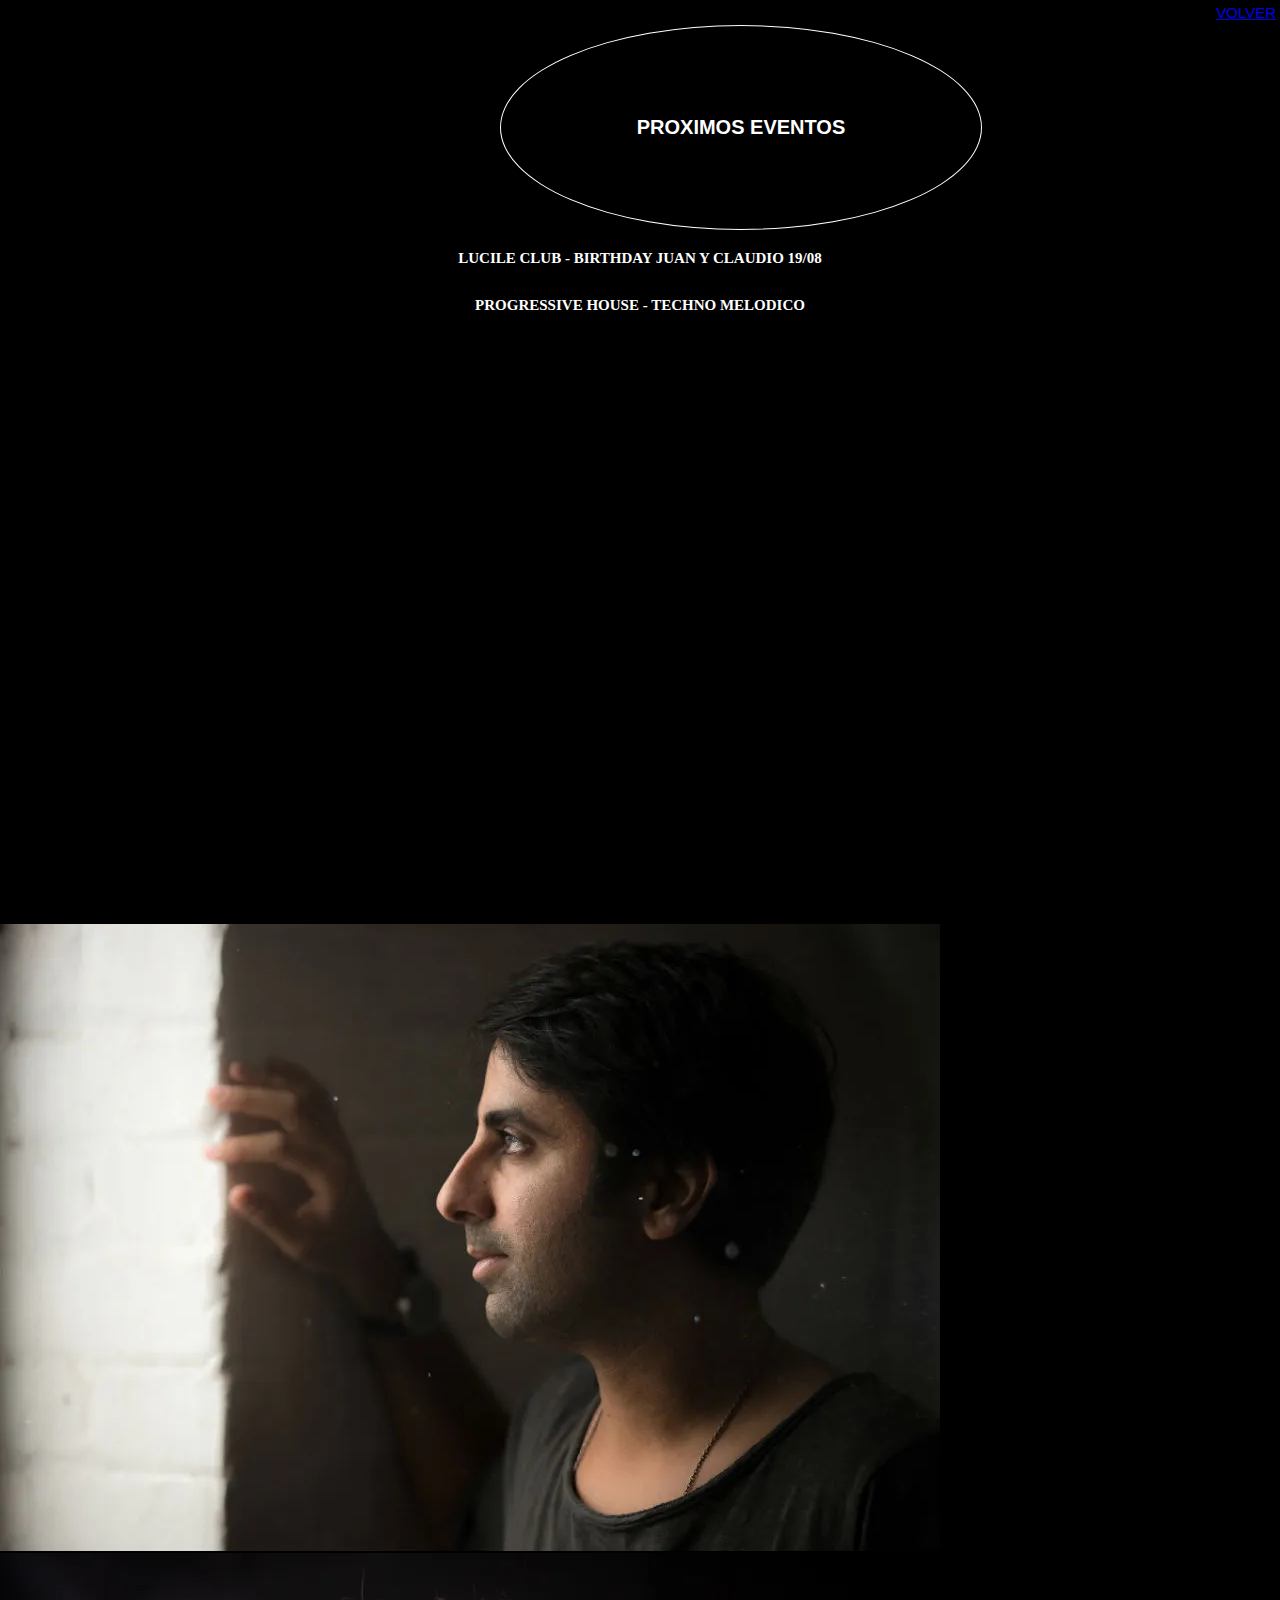
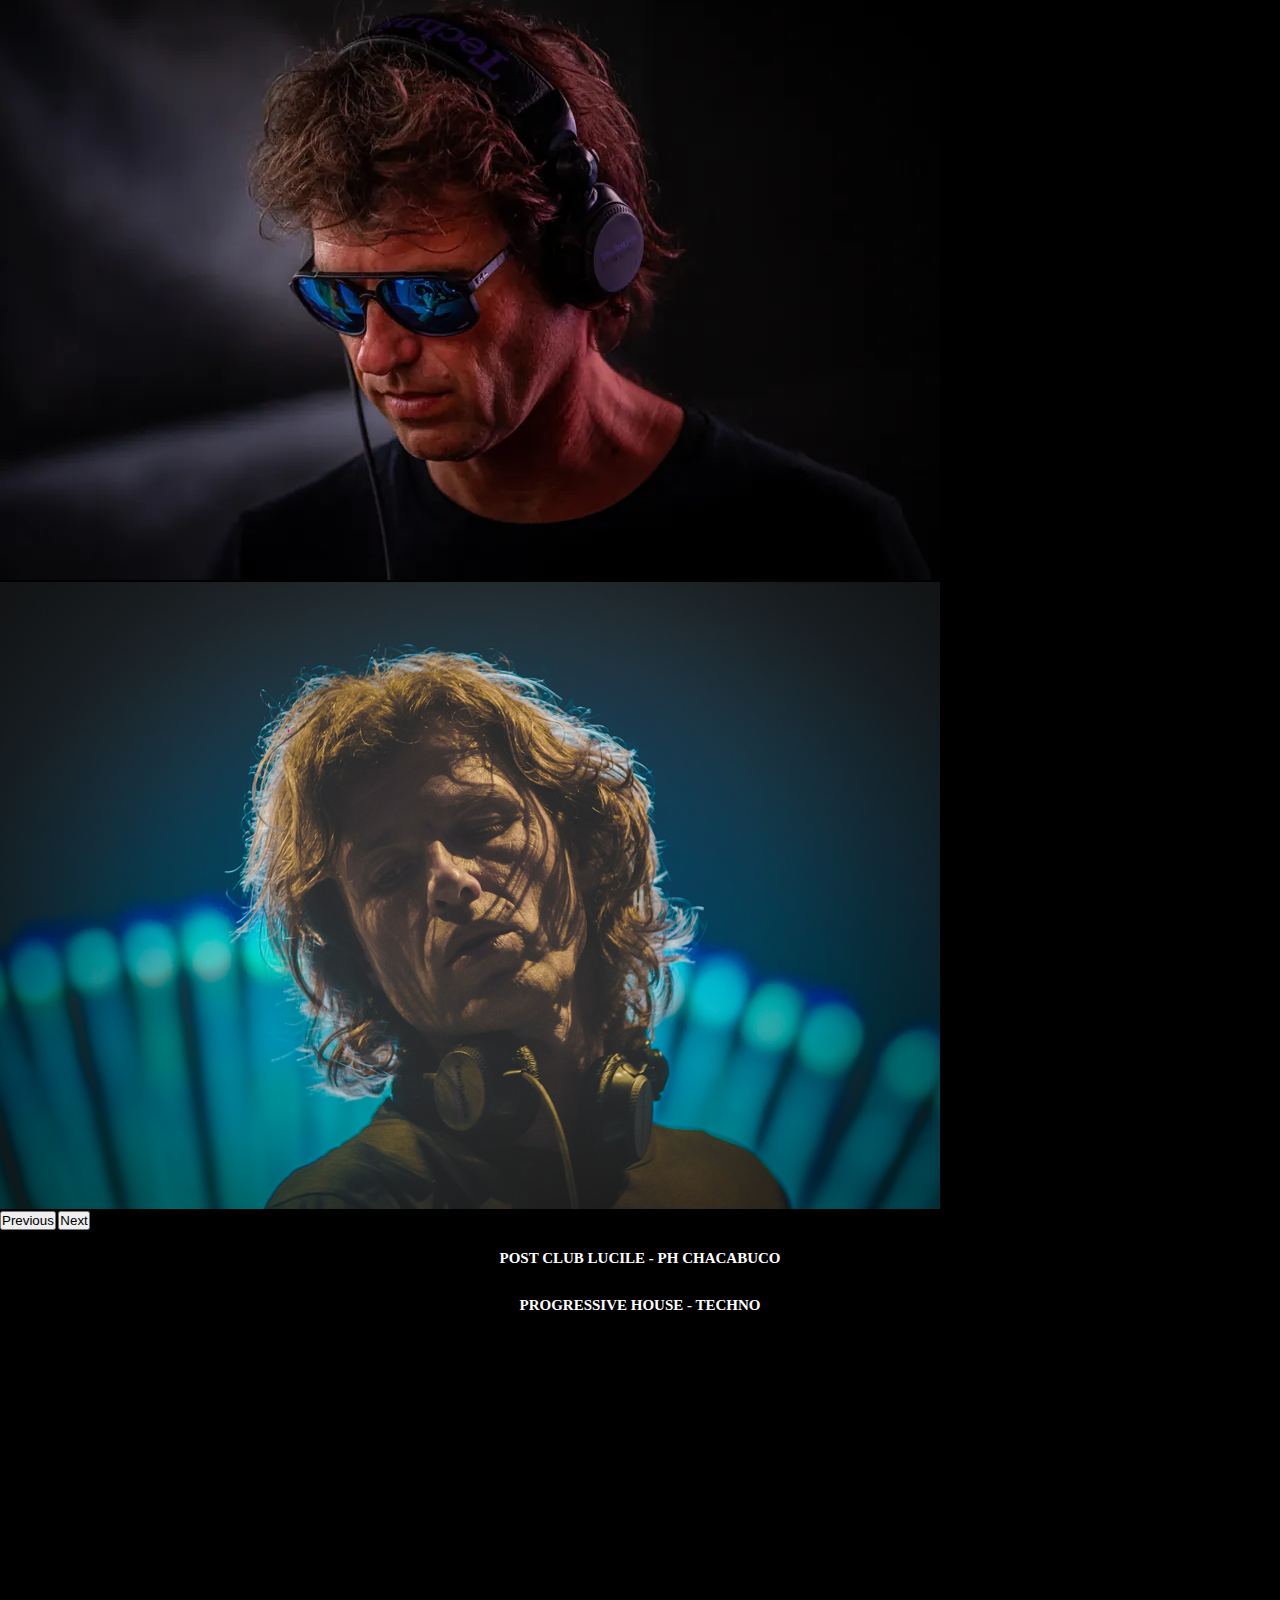
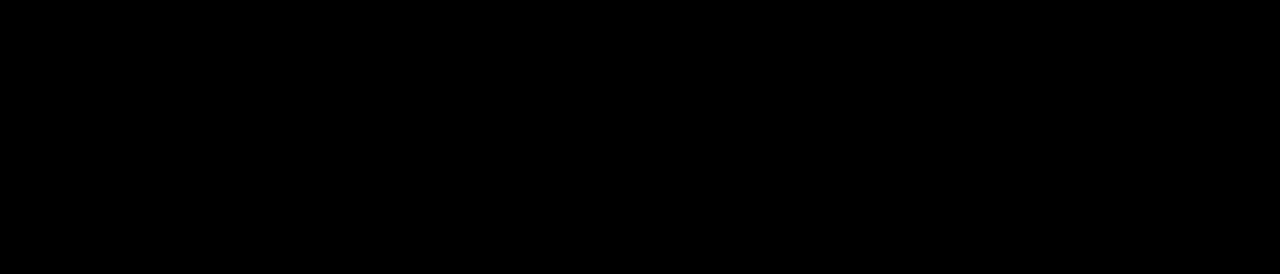
==== proximoseventos.html @ dcecf987 "mi segundo commit ramabts" ====
<!DOCTYPE html>
<html lang="en">
<head>
    <meta charset="UTF-8">
    <meta http-equiv="X-UA-Compatible" content="IE=edge">
    <meta name="viewport" content="width=device-width, initial-scale=1.0">
    <link rel="shorcut icon" href="IMAGENES/icono.png">
    <link href="https://cdn.jsdelivr.net/npm/bootstrap@5.1.3/dist/css/bootstrap.min.css" rel="stylesheet" integrity="sha384-1BmE4kWBq78iYhFldvKuhfTAU6auU8tT94WrHftjDbrCEXSU1oBoqyl2QvZ6jIW3" crossorigin="anonymous">
    <link rel="stylesheet" href="style.css">
    <title>PROXIMOS EVENTOS</title>
</head>
<body class="bodyproximoseventos">
    <nav class="regreso">
        <ul>
            <li><a href="index.html">VOLVER</a></li>
        </ul>
    </nav>
    <h1 class="h1pe">PROXIMOS EVENTOS</h1>
    <h2 class="h2pe">LUCILE CLUB - BIRTHDAY JUAN Y CLAUDIO 19/08</h2>
    <h2 class="h2__pe">PROGRESSIVE HOUSE - TECHNO MELODICO</h4>
    <section class="primerGrid">
        <iframe class="videoUno" width="500" height="500" src="https://www.youtube.com/embed/XjLhPTo2MCI" title="YouTube video player" frameborder="0" allow="accelerometer; autoplay; clipboard-write; encrypted-media; gyroscope; picture-in-picture" allowfullscreen></iframe>
        <iframe class="mapaUno" src="https://www.google.com/maps/embed?pb=!1m18!1m12!1m3!1d3284.734692211328!2d-58.43880898483987!3d-34.58557908046426!2m3!1f0!2f0!3f0!3m2!1i1024!2i768!4f13.1!3m3!1m2!1s0x95bcb58db227904f%3A0xeb667d355f078f1!2sLucille!5e0!3m2!1ses-419!2sar!4v1661037647676!5m2!1ses-419!2sar" width="300" height="300" style="border:0;" allowfullscreen="" loading="lazy" referrerpolicy="no-referrer-when-downgrade"></iframe>
    </section>
    <div class="container containerHernan">
        <div class="row d-flex justify-content-center">
            <div id="carouselExampleControls" class="carousel slide fotosHernan" data-bs-ride="carousel">
                <div class="carousel-inner fotosHernan">
                  <div class="carousel-item active">
                    <img src="./IMAGENES/DJ RESIDENTE 2.webp" class="d-block w-100" alt="...">
                  </div>
                  <div class="carousel-item">
                    <img src="./IMAGENES/hernan-cattaneo3.webp" class="d-block w-100" alt="...">
                  </div>
                  <div class="carousel-item">
                    <img src="./IMAGENES/Hernan-Cattaneo1.jpg" class="d-block w-100" alt="...">
                  </div>
                </div>
                <button class="carousel-control-prev" type="button" data-bs-target="#carouselExampleControls" data-bs-slide="prev">
                  <span class="carousel-control-prev-icon" aria-hidden="true"></span>
                  <span class="visually-hidden">Previous</span>
                </button>
                <button class="carousel-control-next" type="button" data-bs-target="#carouselExampleControls" data-bs-slide="next">
                  <span class="carousel-control-next-icon" aria-hidden="true"></span>
                  <span class="visually-hidden">Next</span>
                </button>
              </div>
        </div>
    </div>
    <h2 class="h3pe">POST CLUB LUCILE - PH CHACABUCO</h2>
    <h2 class="h3__pe">PROGRESSIVE HOUSE - TECHNO</h4>
    <section class="segundoGrid">
        <iframe class="videoDos" width="500" height="500" src="https://www.youtube.com/embed/vYGCYg1CLpM" title="YouTube video player" frameborder="0" allow="accelerometer; autoplay; clipboard-write; encrypted-media; gyroscope; picture-in-picture" allowfullscreen></iframe>
        <iframe class="mapaDos" src="https://www.google.com/maps/embed?pb=!1m18!1m12!1m3!1d3282.7571549247045!2d-58.44082498483846!3d-34.635576680451166!2m3!1f0!2f0!3f0!3m2!1i1024!2i768!4f13.1!3m3!1m2!1s0x95bccbb512ebb137%3A0x2f95ecfdffed6dc6!2sEmilio%20Mitre%201344%2C%20C1424%20AZB%2C%20Buenos%20Aires!5e0!3m2!1ses-419!2sar!4v1661037400619!5m2!1ses-419!2sar" width="300" height="300" style="border:0;" allowfullscreen="" loading="lazy" referrerpolicy="no-referrer-when-downgrade"></iframe>
    </section>

<script src="https://cdn.jsdelivr.net/npm/bootstrap@5.1.3/dist/js/bootstrap.bundle.min.js" integrity="sha384-ka7Sk0Gln4gmtz2MlQnikT1wXgYsOg+OMhuP+IlRH9sENBO0LRn5q+8nbTov4+1p" crossorigin="anonymous"></script>
</body>
</html>
---- style.css ----
*{
    margin: 0;
    padding: 0;
}

html{
    font-size: 62.5%;
}

.body{
    background-color: black;
}

h3{
    margin: 7px;
    padding: 6px;
    text-decoration: none;
    color: white;
    font-family:'Gill Sans', 'Gill Sans MT', Calibri, 'Trebuchet MS', sans-serif;
    font-size: 140%;
}

/*PRIMER PARTE*/  
.containerHernan{
    margin-top: 50px;
}

.navLogo img{
    width: 230px;
}
.navContainer .navContainerdos  .navLinks a{
    color: white;
    font-size: 200%;
    margin: 35px;
    font-family: 'Gill Sans', 'Gill Sans MT', Calibri, 'Trebuchet MS', sans-serif;
    background-color: black;
}
.navContainerdos{
    background-color: black;
} 
.containerHernan .fotosHernan{
    border-radius: 33%;
} 

.topfive{
    display: flex;
    flex-direction: row;
    justify-content: end;
    color: white;
    font-family: 'Trebuchet MS', 'Lucida Sans Unicode', 'Lucida Grande', 'Lucida Sans', Arial, sans-serif;
    font-size: 90%;
    text-decoration: none;
    margin: 50px;
    padding: 50px;
}

.topfiveH3{
    margin: 5px;
    padding: 5px;
}

.topfive select option{
    height: 20%;
    right: 20%;
    text-align: center;

}

.recomendados{
    display: flex;
    flex-direction: row;
    justify-content: start;
    color: white;
    font-family: 'Trebuchet MS', 'Lucida Sans Unicode', 'Lucida Grande', 'Lucida Sans', Arial, sans-serif;
    font-size: 90%;
    text-decoration: none;
    margin: 50px;
    padding: 50px;
}

.recomendadosH3{
    margin: 5px;
    padding: 5px;
}

.recomendados select option{
    height: 2px;
    right: 2px;
    text-align: center;
    border-radius: 2px solid white;
}

/*SEGUNDA PARTE*/  

.titulo2{
    display: flex;
    flex-direction: row;
    justify-content: center;
    border-radius: 50%;
    border: 0.5px solid white;
    text-decoration: none;
    color: white;
    font-family: 'Trebuchet MS', 'Lucida Sans Unicode', 'Lucida Grande', 'Lucida Sans', Arial, sans-serif;
    font-size: 200;
    width: 300px;
    right: 300px;
    padding: 90px;
    text-align: center;
    margin-left: 500px;
    animation-name: titulo2;
    animation-duration: 10s;
}   
@keyframes titulo2 {
    0%{background-color: aqua;}
    50%{background-color: white;}
    75%{font-family: Arial, Helvetica, sans-serif;}
    90%{border-radius: 30%;}
    
}

.tresamigos{
    display: flex;
    flex-direction: row;
    justify-content: center;
}

.tresamigosFoto{
    margin-left: 450px;
    padding: 90px;
    width: 40px;
    right: 400px;
}

.tresamigos1 section img{
    animation-name: tresamigosFoto;
    animation-duration: 10s;
}

@keyframes tresamigosFoto {
    20%{border-radius: 70%;}
    50%{border-radius: 30%;}
    70%{border: 3px solid white}
    90%{border-radius: 90%;
  
}
}

/*TERCERA PARTE*/  
.titulo3{
    display: flex;
    flex-direction: row;
    justify-content: center;
    border-radius: 50%;
    border: 0.5px solid white;
    text-decoration: none;
    color: white;
    font-family: 'Trebuchet MS', 'Lucida Sans Unicode', 'Lucida Grande', 'Lucida Sans', Arial, sans-serif;
    font-size: 200;
    width: 300px;
    right: 300px;
    padding: 90px;
    text-align: center;
    margin-left: 500px;
    animation-name: titulo3;
    animation-duration: 10s;
}   
@keyframes titulo3 {
    0%{background-color: aqua;}
    50%{background-color: white;}
    75%{font-family: Arial, Helvetica, sans-serif;}
    90%{border-radius: 30%;}
    
}

.primerevento{
    display: flex;
    justify-content: left;
    text-align: center;
    margin: 20px;
    padding: 25px;


}
.proximoseventos{
    display: flex;
    justify-content: left;
    align-items: center;
}
.proximoseventos ul a{
    text-decoration: none;
    color: white;
    text-align: center;
    border: solid white 0.5px;
    text-align: center;
    font-family: 'Gill Sans', 'Gill Sans MT', Calibri, 'Trebuchet MS', sans-serif;
    font-size: 120%;
    width: 300px;
    height: 300px;
    margin: 40px;
    padding: 40px;
    border-radius: 30%;

}

.proximoseventos ul a:hover{
    background-color:white;
    color: black;
}

.segundoevento{
    display: flex;
    justify-content: right;
    text-align: center;
    margin: 20px;
    padding: 25px;
}
.proximos__eventos{
    display: flex;
    justify-content: right;
    align-items: center;
}

.proximos__eventos ul a{
    text-decoration: none;
    color: white;
    text-align: center;
    border: solid white 0.5px;
    text-align: center;
    font-family: 'Gill Sans', 'Gill Sans MT', Calibri, 'Trebuchet MS', sans-serif;
    font-size: 100%;
    width: 300px;
    height: 300px;
    margin: 30px;
    padding: 30px;
    border-radius: 30%;
}

.proximos__eventos ul a:hover{
    background-color:white;
    color: black;
}

/*CUARTA PARTE*/ 

.titulo4{
    display: flex;
    flex-direction: row;
    justify-content: center;
    border-radius: 50%;
    border: 0.5px solid white;
    text-decoration: none;
    color: white;
    font-family: 'Trebuchet MS', 'Lucida Sans Unicode', 'Lucida Grande', 'Lucida Sans', Arial, sans-serif;
    font-size: 200;
    width: 300px;
    right: 300px;
    padding: 100px;
    text-align: center;
    margin-left: 500px;
    animation-name: titulo4;
    animation-duration: 10s;
}   
@keyframes titulo4 {
    0%{background-color: aqua;}
    50%{background-color: white;}
    75%{font-family: Arial, Helvetica, sans-serif;}
    90%{border-radius: 30%;}
    
}
.packbasico1{
    display: flex;
    flex-direction: column;
    color: white;
    justify-content: center;

}
.packbasico{
    text-align: center;
    justify-content: center;
    margin: 20px;
    padding: 20px;
    width: 180px;
    right: 180px;
    border-radius: 30%;
    border: 0.5px white solid;
    
}
.pack__basico{
    text-decoration: none;
    text-align: center;
    border: solid white 0.5px;
    text-align: center;
    font-family: 'Gill Sans', 'Gill Sans MT', Calibri, 'Trebuchet MS', sans-serif;
    font-size: 100%;
    width: 120px;
    height: 120px;
    margin: 15px;
    padding: 15px;
    border-radius: 30%;

}
.packintermedio1{
    display: flex;
    flex-direction: column;
    color: white;
    justify-content: center;
}
.packintermedio{
    text-align: center;
    justify-content: center;
    margin: 20px;
    padding: 20px;
    width: 180px;
    right: 180px;
    border-radius: 30%;
    border: 0.5px white solid;
    
}
.pack__intermedio{
    text-decoration: none;
    text-align: center;
    border: solid white 0.5px;
    text-align: center;
    font-family: 'Gill Sans', 'Gill Sans MT', Calibri, 'Trebuchet MS', sans-serif;
    font-size: 100%;
    width: 120px;
    height: 120px;
    margin: 15px;
    padding: 15px;
    border-radius: 30%;
}


.packfull1{
    display: flex;
    flex-direction: column;
    color: white;
    justify-content: center;
}
.packfull{
    text-align: center;
    justify-content: center;
    margin: 20px;
    padding: 20px;
    width: 180px;
    right: 180px;
    border-radius: 30%;
    border: 0.5px white solid;
    
}
.pack__full{
    text-decoration: none;
    text-align: center;
    border: solid white 0.5px;
    text-align: center;
    font-family: 'Gill Sans', 'Gill Sans MT', Calibri, 'Trebuchet MS', sans-serif;
    font-size: 100%;
    width: 120px;
    height: 120px;
    margin: 15px;
    padding: 15px;
    border-radius: 30%;
}

.titulo5{
    display: flex;
    flex-direction: row;
    justify-content: center;
    border-radius: 50%;
    border: 0.5px solid white;
    text-decoration: none;
    color: white;
    font-family: 'Trebuchet MS', 'Lucida Sans Unicode', 'Lucida Grande', 'Lucida Sans', Arial, sans-serif;
    font-size: 200;
    width: 300px;
    right: 300px;
    padding: 100px;
    text-align: center;
    margin-left: 500px;
    animation-name: titulo5;
    animation-duration: 10s;
}   
@keyframes titulo5 {
    0%{background-color: aqua;}
    50%{background-color: white;}
    75%{font-family: Arial, Helvetica, sans-serif;}
    90%{border-radius: 30%;}
    
}

.imagenmatgeo{
    margin-left: 450px;
    padding: 90px;
    width: 400px;
    right: 400px;
}

.textomatgeo{
    display: flex;
    flex-direction: row;
    justify-content: center;
    font-family: 'Trebuchet MS', 'Lucida Sans Unicode', 'Lucida Grande', 'Lucida Sans', Arial, sans-serif;
    font-size: 200;
    color: white;
}
.setmatgeo{
    display: flex;
    flex-direction: row;
    justify-content: center;
    margin: 10px;
    padding: 10px;
}

.imagenjcr{
    margin-left: 450px;
    padding: 90px;
    width: 400px;
    right: 400px;
}

.textojcr{
    display: flex;
    flex-direction: row;
    justify-content: center;
    font-family: 'Trebuchet MS', 'Lucida Sans Unicode', 'Lucida Grande', 'Lucida Sans', Arial, sans-serif;
    font-size: 200;
    color: white;
}

.setjcr{
    display: flex;
    flex-direction: row;
    justify-content: center;
    margin: 10px;
    padding: 10px;
}

.titulo6{
    display: flex;
    flex-direction: row;
    justify-content: center;
    border-radius: 50%;
    border: 0.5px solid white;
    text-decoration: none;
    color: white;
    font-family: 'Trebuchet MS', 'Lucida Sans Unicode', 'Lucida Grande', 'Lucida Sans', Arial, sans-serif;
    font-size: 200;
    width: 300px;
    right: 300px;
    padding: 100px;
    text-align: center;
    margin-left: 500px;

}

.texto6{
    display: flex;
    flex-direction: row;
    justify-content: center;
    font-family: 'Trebuchet MS', 'Lucida Sans Unicode', 'Lucida Grande', 'Lucida Sans', Arial, sans-serif;
    font-size: 300;
    color: white;
    margin: 10px;
    padding: 20px;
}
.footer{
    display: flex;
    flex-direction: row;
    justify-content: space-evenly;
}

.footer img{
    margin: 10px;
    padding: 10px;
    width: 100px;
    right: 100px;
    border-radius: 50%;
    border: 0.5px solid white;
}

/*PROXIMOS EVENTOS*/ 

.bodyproximoseventos{
    background-color: black;
}
.regreso{
    margin: 2px;
    padding: 2px;
    text-decoration: none;
    color: white;
    font-family: 'Trebuchet MS', 'Lucida Sans Unicode', 'Lucida Grande', 'Lucida Sans', Arial, sans-serif;
    font-size: 150%;
    text-align: right;
}

.h1pe{
    display: flex;
    flex-direction: row;
    justify-content: center;
    border-radius: 50%;
    border: 0.5px solid white;
    text-decoration: none;
    color: white;
    font-family: 'Trebuchet MS', 'Lucida Sans Unicode', 'Lucida Grande', 'Lucida Sans', Arial, sans-serif;
    font-size: 200;
    width: 300px;
    right: 300px;
    padding: 90px;
    text-align: center;
    margin-left: 500px;
    animation-name: proximoseventos;
    animation-duration: 5s;
}
@keyframes proximoseventos {
    0%{background-color: aqua;}
    50%{background-color: white;}
    75%{font-family: Arial, Helvetica, sans-serif;}
    90%{border-radius: 30%;}
}

.h2pe{
    display: flex;
    flex-direction: row;
    justify-content: center;
    color: white;
    margin: 10px;
    padding: 10px;
}
.h2__pe{
    display: flex;
    flex-direction: row;
    justify-content: center;
    color: white;
    margin: 10px;
    padding: 10px;
}

.primerGrid{
    display: grid;
    grid-template-columns: 2fr;
    grid-template-rows: 1fr;
    justify-items: center;
    grid-template-areas:
    "videoUno mapaUno";
}

.videoUno{
    grid-area: videoUno;
    margin: 10px;
    padding: 10px;
}

.mapaUno{
    grid-area: mapaUno;
    margin: 10px;
    padding: 10px;
}

.h3pe{
    display: flex;
    flex-direction: row;
    justify-content: center;
    color: white;
    margin: 10px;
    padding: 10px;
}
.h3__pe{
    display: flex;
    flex-direction: row;
    justify-content: center;
    color: white;
    margin: 10px;
    padding: 10px;
}

.segundoGrid{
    display: grid;
    grid-template-columns: 2fr;
    grid-template-rows: 1fr;
    justify-items: center;
    grid-template-areas:
    "videoDos mapaDos";
}

.videoDos{
    grid-area: videoDos;
    margin: 10px;
    padding: 10px;

}

.mapaDos{
    grid-area: mapaDos;
    margin: 10px;
    padding: 10px;

}

/*mediaqueries*/
@media only screen and (max-width: 768px){

}

@media only screen and (max-width: 576px) {

*{
    margin: 0;
    padding: 0;
}
.containerHernan{
    margin-top: 50px;
}

.navLogo img{
    width: 180px;
}

.navLista{
    background-color: aqua;
}

.topfive{
    display: grid;
    grid-template-columns: 1fr;
    grid-template-rows: 2fr;
    grid-template-areas:
    "topfivespotify"
    "topfiveh3";
}

.topfiveH3{
    grid-area: topfiveH3;
}
.topfivespotify{
    grid-area: topfivespotify;
}

.recomendados{
    display: grid;
    grid-template-columns: 1fr;
    grid-template-rows: 2fr;
    grid-template-areas: 
    "recomendadosH3"
    "recomendadossouncloud";
}
.recomendadosH3{
    grid-area: recomendadosH3;
}

.recomendadossouncloud{
    grid-area: recomendadossouncloud;
    width: 150px;
}

.tresamigos1{
    grid-template-columns: 2fr;
    grid-template-rows: 2fr;
    align-items: left;
    grid-template-areas: 
    "titulo 2 titulo2"
    "tresamigos tresamigos";
}

.titulo2{
    grid-area: titulo2;
    margin-left: 100px;
    width: 100px;
}

.tresamigos{
    grid-area: tresamigos;
    margin: 10px;
    padding: 10px;
}

.tresamigosFoto{
    margin-left: 0;
    padding: 60px;
}

.tresamigosFoto img{
    width: 250px;
    height: 200px;
}

.container3{
    display: grid;
    grid-template-columns: 2fr;
    grid-template-rows: 4fr;
    grid-template-areas: 
    "primerevento primerevento"
    "proximoseventos proximoseventos"
    "segundoevento segundoevento"
    "proximoseventos2 proximoseventos2";
}
.primerevento{
    grid-area: primerevento;
}
.proximoseventos{
    grid-area: proximoseventos;
}
.segundoevento{
    grid-area: segundoevento;
}
.proximos__eventos{
    grid-area: proximoseventos2;
    margin: 10px;
    padding: 40px;
}



.titulo3{
    margin-left: 100px;
    width: 100px;
}
.primerevento{
    font-size: 150%;
    width: 200px;

}
.proximoseventos{
    display: flex;
    flex-direction: column;
    font-size: 100%;
    width: 150px;
    margin: 10px;
    padding: 5px;
}
.segundoevento{
    font-size: 150%;
    width: 200px;

}
.proximos__eventos{
    display: flex;
    flex-direction: column;
    font-size: 100%;
    width: 150px;
    margin: 10px;

}
.titulo4{
    margin-left: 100px;
    width: 100px;
}
.packbasico1{
    display: flex;
    flex-direction: column;
    flex-wrap: wrap;
    justify-content: center;
    align-items:flex-end;
    text-align: center;
    width: 100px;


}
.packbasicotexto{
    font-size: 150%;
    width: 200px;

}
.packbasico{
    font-size: 150%;

}

.pack__basico{
    font-size: 100%;
    background-color:black;
    color: white;
    margin: 50px;

}

.packbasico1 .video1{
    justify-content: left;

}

.packbasico1 .video1{
    width: 290px;
    height: 290px;
    margin: 20px;
    padding: 10px;

}
.packintermedio1{
    display: flex;
    flex-direction: column;
    flex-wrap: wrap;
    justify-content: center;
    align-items:flex-end;
    text-align: center;
    width: 100px;

}

.packintermediotexto{
    font-size: 150%;
    width: 200px;

}

.packintermedio{
    font-size: 150%;

}
.pack__intermedio{
    font-size: 100%;
    background-color:black;
    color: white;
    margin: 50px;    

}
.packintermedio1 .video2{
    width: 290px;
    height: 290px;
    margin: 20px;
    padding: 10px;

}
.packfull1{
    display: flex;
    flex-direction: column;
    flex-wrap: wrap;
    justify-content: center;
    align-items:flex-end;
    text-align: center;
    width: 100px;

}
.packfull{
    font-size: 150%;

}
.packfulltexto1{
    font-size: 150%;
    width: 200px;

}
.packfulltexto2{
    font-size: 150%;
    width: 200px;

}

.pack__full{
    font-size: 100%;
    background-color:black;
    color: white;
    margin: 50px;

}

.packfull1 .video3{
    width: 290px;
    height: 290px;
    margin: 20px;
    padding: 10px;

}

.titulo5{
    margin-left: 100px;
    width: 100px;
}

.imagenmatgeo{
    display: flex;
    justify-content: center;
    margin: 40px;
    padding: 40px;
    width: 200px;
    height: 200px;
}
.textomatgeo{
    width: 250px;
    font-size: 150%;
}
.setmatgeo{
    width: 70%;
    height: 50%;
}
.imagenjcr{
    display: flex;
    justify-items: center;
    justify-content: center;
    margin: 100px;
    padding: 50px;
    width: 200px;
    height: 200px;

}
.textojcr{
    width: 250px;
    font-size: 150%;
}
.setjcr{
    width: 70%;
    height: 50%;
}
.titulo6{
    margin-left: 100px;
    width: 100px;
}

.footer img{
    width: 50px;
    height: 30px;
}

/* proximos eventos */
.regreso{
    display: flex;
    flex-direction: row;
    justify-content: left;
    color: rgb(210, 48, 48);
    font-size: 250%;

}
.h1pe{
    width: 250px;
    justify-content: center;
    align-items: center;
    margin-left: 5px;
    font-size: 150%;
}
.primerGrid{
    display: flex;
    flex-direction: column;
    justify-content: center;
    align-items: center;
}

.primerGrid .videoUno{
    width: 400px;
    
}

.h2pe{
    font-size: 250%;
}

.h2__pe{
    flex-direction: column;
    align-items: center;
    justify-content: center;
    font-size: 200%;
}
.h3pe{
    font-size: 250%;
}
.h3__pe{
    align-items: center;
    justify-content: center;
    font-size: 200%;
}
.segundoGrid{
    display: flex;
    flex-direction: column;
    align-items: center;
}

.segundoGrid .videoDos{
    width: 400px;
}
}
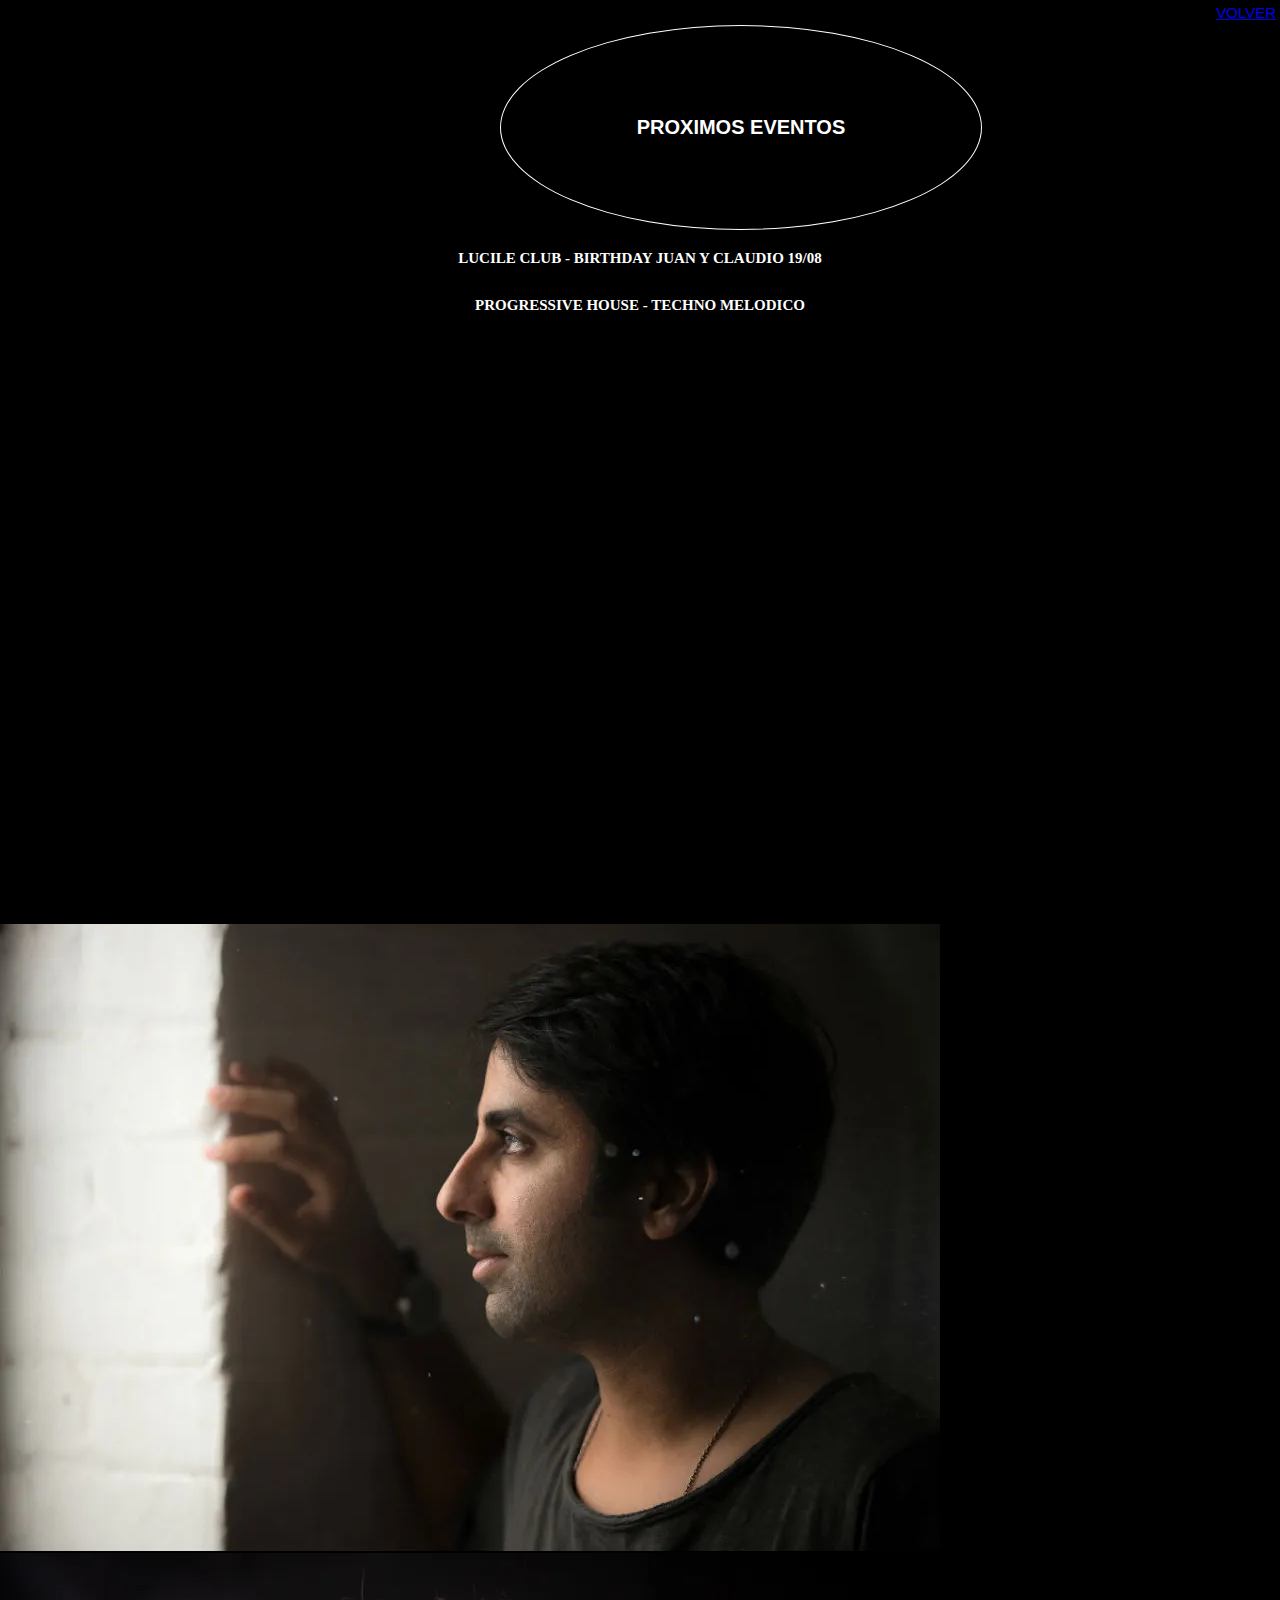
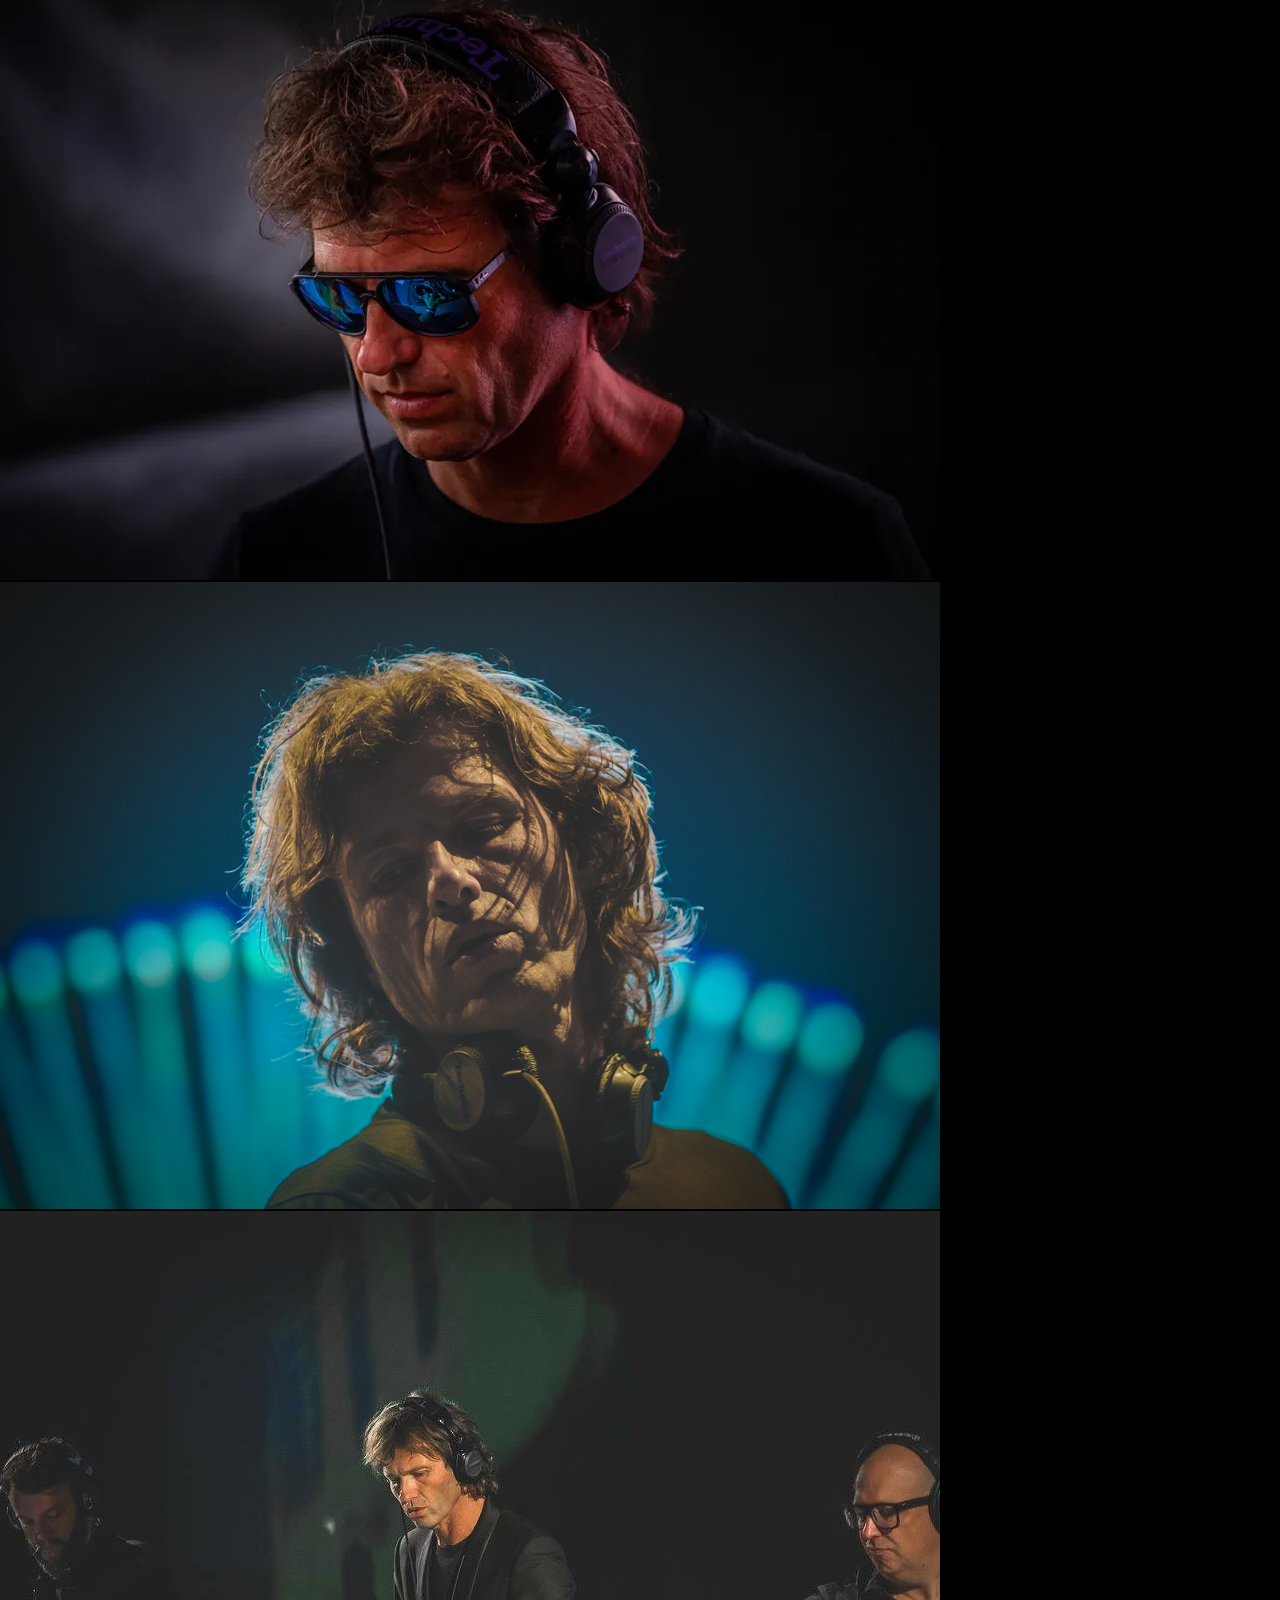
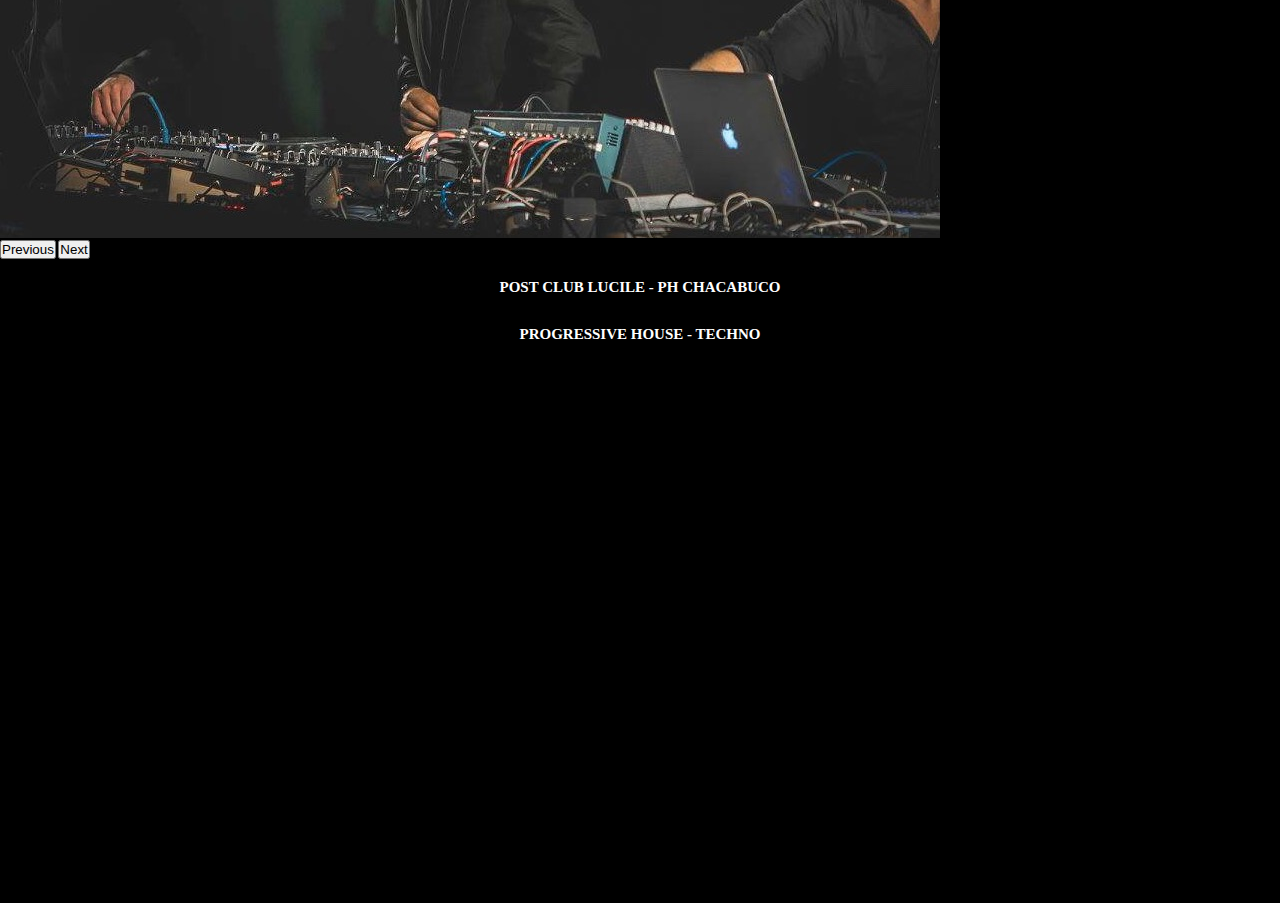
==== commit a0147775: "entrega bts" ====
--- a/proximoseventos.html
+++ b/proximoseventos.html
@@ -35,6 +35,9 @@
                   <div class="carousel-item">
                     <img src="./IMAGENES/Hernan-Cattaneo1.jpg" class="d-block w-100" alt="...">
                   </div>
+                  <div class="carousel-item">
+                    <img src="./IMAGENES/hernan-cattaneo 2.jpeg" class="d-block w-100" alt="...">
+                  </div>
                 </div>
                 <button class="carousel-control-prev" type="button" data-bs-target="#carouselExampleControls" data-bs-slide="prev">
                   <span class="carousel-control-prev-icon" aria-hidden="true"></span>
--- a/style.css
+++ b/style.css
@@ -161,15 +161,6 @@
     padding: 90px;
     text-align: center;
     margin-left: 500px;
-    animation-name: titulo3;
-    animation-duration: 10s;
-}   
-@keyframes titulo3 {
-    0%{background-color: aqua;}
-    50%{background-color: white;}
-    75%{font-family: Arial, Helvetica, sans-serif;}
-    90%{border-radius: 30%;}
-    
 }
 
 .primerevento{
@@ -257,16 +248,8 @@
     padding: 100px;
     text-align: center;
     margin-left: 500px;
-    animation-name: titulo4;
-    animation-duration: 10s;
-}   
-@keyframes titulo4 {
-    0%{background-color: aqua;}
-    50%{background-color: white;}
-    75%{font-family: Arial, Helvetica, sans-serif;}
-    90%{border-radius: 30%;}
-    
-}
+}
+
 .packbasico1{
     display: flex;
     flex-direction: column;
@@ -377,15 +360,6 @@
     padding: 100px;
     text-align: center;
     margin-left: 500px;
-    animation-name: titulo5;
-    animation-duration: 10s;
-}   
-@keyframes titulo5 {
-    0%{background-color: aqua;}
-    50%{background-color: white;}
-    75%{font-family: Arial, Helvetica, sans-serif;}
-    90%{border-radius: 30%;}
-    
 }
 
 .imagenmatgeo{
@@ -517,7 +491,6 @@
     75%{font-family: Arial, Helvetica, sans-serif;}
     90%{border-radius: 30%;}
 }
-
 .h2pe{
     display: flex;
     flex-direction: row;
@@ -595,7 +568,11 @@
     padding: 10px;
 
 }
-
+.footer svg{
+    color: white;
+    width: 90px;
+    height: 60px;
+}
 /*mediaqueries*/
 @media only screen and (max-width: 768px){
 
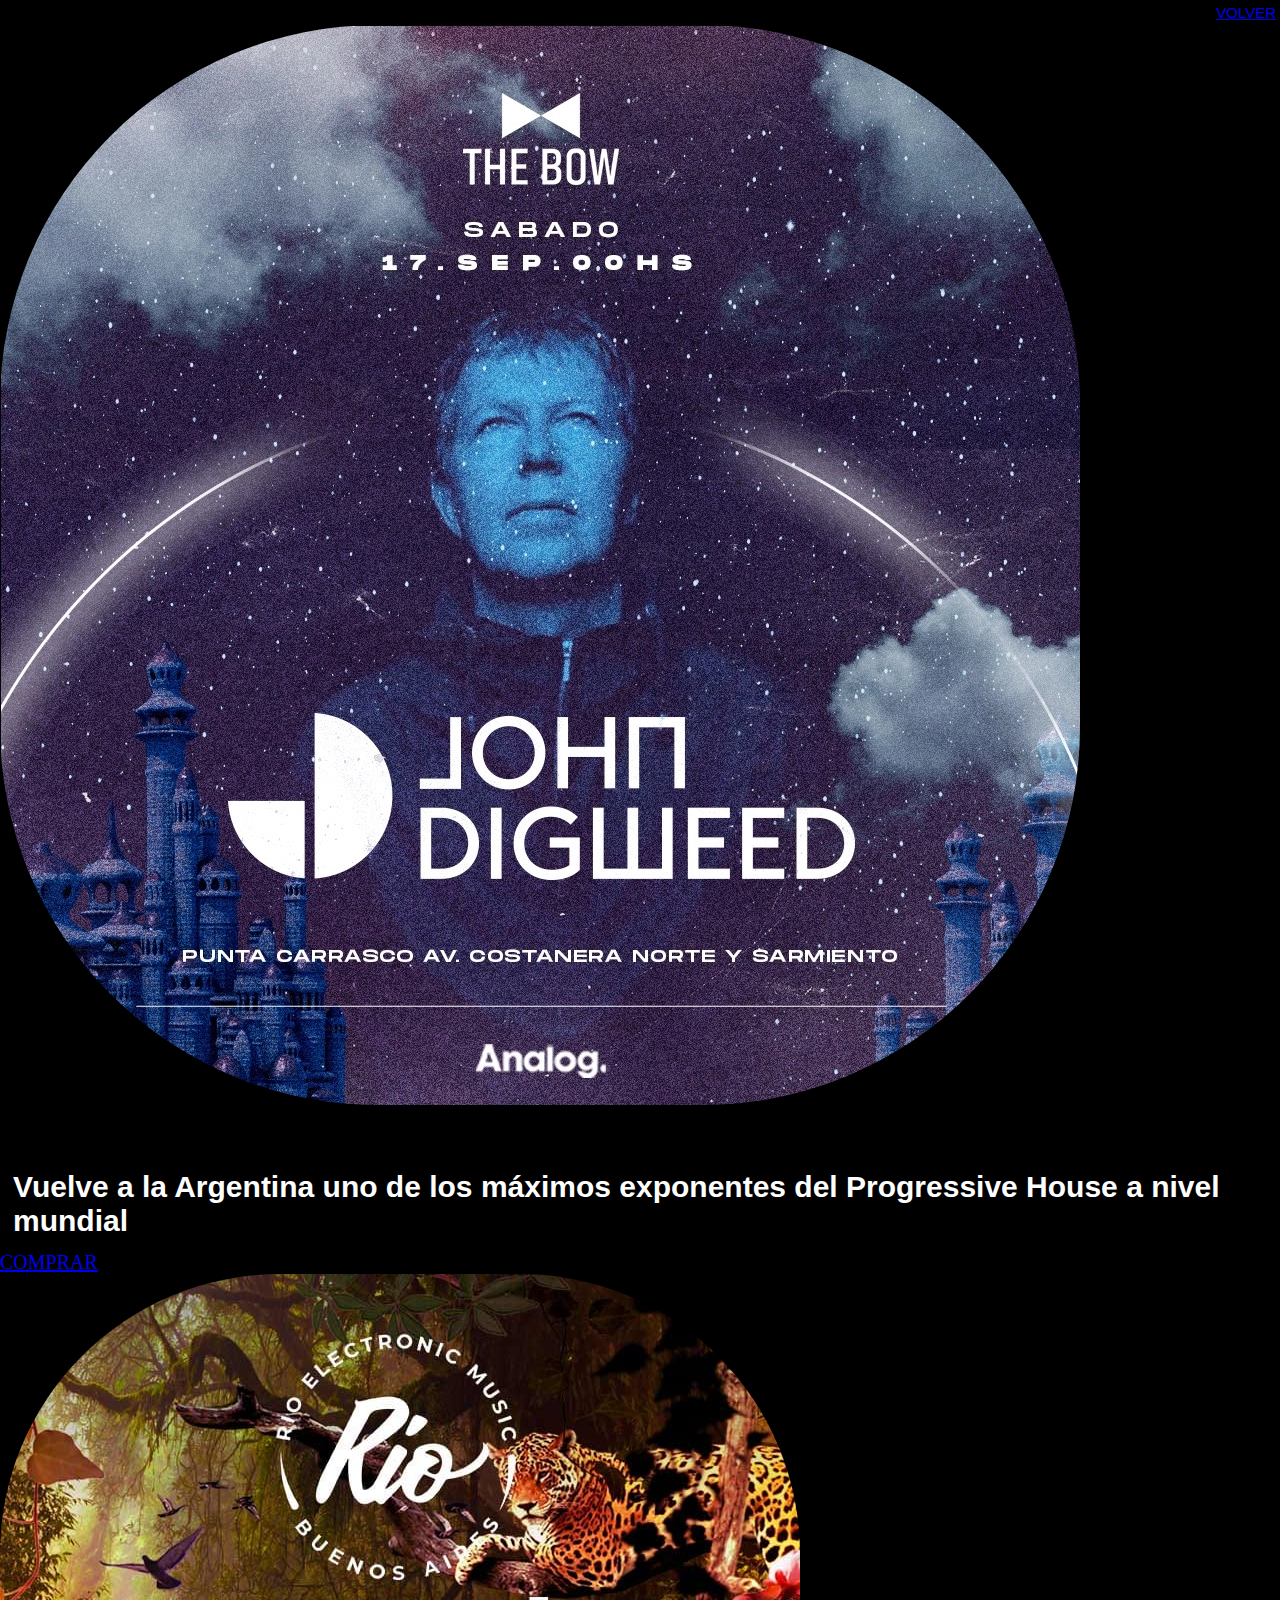
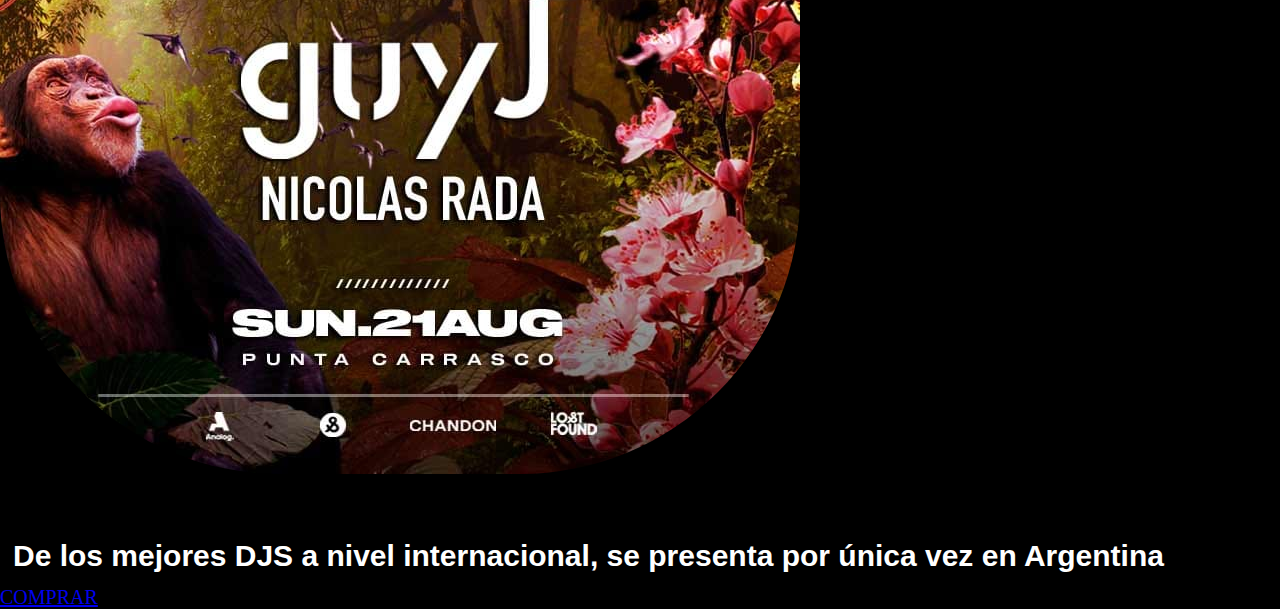
==== commit 1be44b16: "entrega final 2" ====
--- a/proximoseventos.html
+++ b/proximoseventos.html
@@ -15,47 +15,22 @@
             <li><a href="index.html">VOLVER</a></li>
         </ul>
     </nav>
-    <h1 class="h1pe">PROXIMOS EVENTOS</h1>
-    <h2 class="h2pe">LUCILE CLUB - BIRTHDAY JUAN Y CLAUDIO 19/08</h2>
-    <h2 class="h2__pe">PROGRESSIVE HOUSE - TECHNO MELODICO</h4>
-    <section class="primerGrid">
-        <iframe class="videoUno" width="500" height="500" src="https://www.youtube.com/embed/XjLhPTo2MCI" title="YouTube video player" frameborder="0" allow="accelerometer; autoplay; clipboard-write; encrypted-media; gyroscope; picture-in-picture" allowfullscreen></iframe>
-        <iframe class="mapaUno" src="https://www.google.com/maps/embed?pb=!1m18!1m12!1m3!1d3284.734692211328!2d-58.43880898483987!3d-34.58557908046426!2m3!1f0!2f0!3f0!3m2!1i1024!2i768!4f13.1!3m3!1m2!1s0x95bcb58db227904f%3A0xeb667d355f078f1!2sLucille!5e0!3m2!1ses-419!2sar!4v1661037647676!5m2!1ses-419!2sar" width="300" height="300" style="border:0;" allowfullscreen="" loading="lazy" referrerpolicy="no-referrer-when-downgrade"></iframe>
-    </section>
-    <div class="container containerHernan">
-        <div class="row d-flex justify-content-center">
-            <div id="carouselExampleControls" class="carousel slide fotosHernan" data-bs-ride="carousel">
-                <div class="carousel-inner fotosHernan">
-                  <div class="carousel-item active">
-                    <img src="./IMAGENES/DJ RESIDENTE 2.webp" class="d-block w-100" alt="...">
-                  </div>
-                  <div class="carousel-item">
-                    <img src="./IMAGENES/hernan-cattaneo3.webp" class="d-block w-100" alt="...">
-                  </div>
-                  <div class="carousel-item">
-                    <img src="./IMAGENES/Hernan-Cattaneo1.jpg" class="d-block w-100" alt="...">
-                  </div>
-                  <div class="carousel-item">
-                    <img src="./IMAGENES/hernan-cattaneo 2.jpeg" class="d-block w-100" alt="...">
-                  </div>
-                </div>
-                <button class="carousel-control-prev" type="button" data-bs-target="#carouselExampleControls" data-bs-slide="prev">
-                  <span class="carousel-control-prev-icon" aria-hidden="true"></span>
-                  <span class="visually-hidden">Previous</span>
-                </button>
-                <button class="carousel-control-next" type="button" data-bs-target="#carouselExampleControls" data-bs-slide="next">
-                  <span class="carousel-control-next-icon" aria-hidden="true"></span>
-                  <span class="visually-hidden">Next</span>
-                </button>
-              </div>
-        </div>
+    <div class="card text-white eventouno" style="width: 100%;">
+      <img src="./IMAGENES/eventouno.webp" class="card-img-top" alt="eventouno">
+      <div class="card-body texto__uno text-center">
+        <h1 class="card-title">JOHN DIGWEED</h1>
+        <h3 class="card-text">Vuelve a la Argentina uno de los máximos exponentes del Progressive House a nivel mundial</h3>
+        <a href="#" class="btn btn-primary m-2">COMPRAR</a>
+      </div>
     </div>
-    <h2 class="h3pe">POST CLUB LUCILE - PH CHACABUCO</h2>
-    <h2 class="h3__pe">PROGRESSIVE HOUSE - TECHNO</h4>
-    <section class="segundoGrid">
-        <iframe class="videoDos" width="500" height="500" src="https://www.youtube.com/embed/vYGCYg1CLpM" title="YouTube video player" frameborder="0" allow="accelerometer; autoplay; clipboard-write; encrypted-media; gyroscope; picture-in-picture" allowfullscreen></iframe>
-        <iframe class="mapaDos" src="https://www.google.com/maps/embed?pb=!1m18!1m12!1m3!1d3282.7571549247045!2d-58.44082498483846!3d-34.635576680451166!2m3!1f0!2f0!3f0!3m2!1i1024!2i768!4f13.1!3m3!1m2!1s0x95bccbb512ebb137%3A0x2f95ecfdffed6dc6!2sEmilio%20Mitre%201344%2C%20C1424%20AZB%2C%20Buenos%20Aires!5e0!3m2!1ses-419!2sar!4v1661037400619!5m2!1ses-419!2sar" width="300" height="300" style="border:0;" allowfullscreen="" loading="lazy" referrerpolicy="no-referrer-when-downgrade"></iframe>
-    </section>
+    <div class="card text-white eventodos" style="width: 100%;">
+      <img src="./IMAGENES/eventodos.jpeg" class="card-img-top" alt="eventodos">
+      <div class="card-body texto__uno text-center">
+        <h1 class="card-title">GUY J </h1>
+        <h3 class="card-text">De los mejores DJS a nivel internacional, se presenta por única vez en Argentina</h3>
+        <a href="#" class="btn btn-primary m-2">COMPRAR</a>
+      </div>
+    </div>
 
 <script src="https://cdn.jsdelivr.net/npm/bootstrap@5.1.3/dist/js/bootstrap.bundle.min.js" integrity="sha384-ka7Sk0Gln4gmtz2MlQnikT1wXgYsOg+OMhuP+IlRH9sENBO0LRn5q+8nbTov4+1p" crossorigin="anonymous"></script>
 </body>
--- a/style.css
+++ b/style.css
@@ -17,30 +17,24 @@
     text-decoration: none;
     color: white;
     font-family:'Gill Sans', 'Gill Sans MT', Calibri, 'Trebuchet MS', sans-serif;
-    font-size: 140%;
-}
-
-/*PRIMER PARTE*/  
-.containerHernan{
-    margin-top: 50px;
-}
+    font-size: 150%;
+}
+
+/* PRIMER PARTE   */
 
 .navLogo img{
-    width: 230px;
-}
-.navContainer .navContainerdos  .navLinks a{
-    color: white;
-    font-size: 200%;
-    margin: 35px;
-    font-family: 'Gill Sans', 'Gill Sans MT', Calibri, 'Trebuchet MS', sans-serif;
-    background-color: black;
-}
-.navContainerdos{
-    background-color: black;
+    width: 250px;
+}
+.navLista .navLinks a{
+    font-size: 150%;
+    border: solid 2px white;
+    margin: 20px;
+    color: white;
 } 
-.containerHernan .fotosHernan{
-    border-radius: 33%;
-} 
+
+.fotosHernan{
+    border-radius: 35%;
+}
 
 .topfive{
     display: flex;
@@ -90,9 +84,133 @@
     border-radius: 2px solid white;
 }
 
+
 /*SEGUNDA PARTE*/  
-
-.titulo2{
+.fotostresamigos{
+    border-radius: 35%;
+}
+.titulodos{
+    background-color: black;
+}
+
+/*TERCERA PARTE*/  
+.titulotres h3{
+    background-color: black;
+    border: 1px white solid;
+    margin-top: 20px;
+}
+
+.servicios{
+    width: 99%;
+    border: none;
+}
+.serviciosUno{
+    border: none;
+}
+.serviciosDos{
+    border: none;
+}
+.serviciosTres{
+    border: none;
+}
+
+.basicolista{
+    background-color: black;
+    color: white;
+    height: 170px; 
+}
+.intermediolista{
+    background-color: black;
+    color: white;
+    height: 170px; 
+}
+
+.fullLista{
+    border: none;
+    background-color: black;
+    color: white;
+    height: 170px; 
+}
+/*CUARTA PARTE*/ 
+.containercuatro{
+    width: 99%;
+}
+.containerNicorada{
+    border: solid 1px black;
+    border: none;
+    text-align: center;
+    font-size: 200%;
+    font-family: Arial, Helvetica, sans-serif;
+    color: white;
+    background-color: black;
+    width: 100%;
+}
+.containerNicorada img{
+    border-radius: 35%;
+    width: 100%;
+
+}
+.containerWarren{
+    border: black solid 2px;
+    border: none;
+    text-align: center;
+    font-size: 200%;
+    font-family: Arial, Helvetica, sans-serif;
+    color: white;
+    background-color: black;
+    width: 100%;
+}
+.containerWarren img{
+    border-radius: 35%;
+    width: 100%;
+}
+
+/*PROXIMOS EVENTOS*/ 
+
+.bodyproximoseventos{
+    background-color: black;
+}
+.regreso{
+    margin: 2px;
+    padding: 2px;
+    text-decoration: none;
+    color: white;
+    font-family: 'Trebuchet MS', 'Lucida Sans Unicode', 'Lucida Grande', 'Lucida Sans', Arial, sans-serif;
+    font-size: 150%;
+    text-align: right;
+}
+.eventouno{
+    background-color: black;
+    font-size: 200%;
+}
+.eventouno img{
+    border-radius: 35%;
+}
+.eventouno a{
+    width: 200px;
+    font-size: 100%;
+
+}
+.eventodos{
+    background-color: black;
+    font-size: 200%;
+}
+.eventodos img{
+    border-radius: 35%;
+}
+.eventodos a{
+    width: 200px;
+    font-size: 100%;
+
+}
+
+
+/* .texto__uno{
+    background-color: black;
+    color: white;
+}
+
+.h1pe{
     display: flex;
     flex-direction: row;
     justify-content: center;
@@ -107,381 +225,6 @@
     padding: 90px;
     text-align: center;
     margin-left: 500px;
-    animation-name: titulo2;
-    animation-duration: 10s;
-}   
-@keyframes titulo2 {
-    0%{background-color: aqua;}
-    50%{background-color: white;}
-    75%{font-family: Arial, Helvetica, sans-serif;}
-    90%{border-radius: 30%;}
-    
-}
-
-.tresamigos{
-    display: flex;
-    flex-direction: row;
-    justify-content: center;
-}
-
-.tresamigosFoto{
-    margin-left: 450px;
-    padding: 90px;
-    width: 40px;
-    right: 400px;
-}
-
-.tresamigos1 section img{
-    animation-name: tresamigosFoto;
-    animation-duration: 10s;
-}
-
-@keyframes tresamigosFoto {
-    20%{border-radius: 70%;}
-    50%{border-radius: 30%;}
-    70%{border: 3px solid white}
-    90%{border-radius: 90%;
-  
-}
-}
-
-/*TERCERA PARTE*/  
-.titulo3{
-    display: flex;
-    flex-direction: row;
-    justify-content: center;
-    border-radius: 50%;
-    border: 0.5px solid white;
-    text-decoration: none;
-    color: white;
-    font-family: 'Trebuchet MS', 'Lucida Sans Unicode', 'Lucida Grande', 'Lucida Sans', Arial, sans-serif;
-    font-size: 200;
-    width: 300px;
-    right: 300px;
-    padding: 90px;
-    text-align: center;
-    margin-left: 500px;
-}
-
-.primerevento{
-    display: flex;
-    justify-content: left;
-    text-align: center;
-    margin: 20px;
-    padding: 25px;
-
-
-}
-.proximoseventos{
-    display: flex;
-    justify-content: left;
-    align-items: center;
-}
-.proximoseventos ul a{
-    text-decoration: none;
-    color: white;
-    text-align: center;
-    border: solid white 0.5px;
-    text-align: center;
-    font-family: 'Gill Sans', 'Gill Sans MT', Calibri, 'Trebuchet MS', sans-serif;
-    font-size: 120%;
-    width: 300px;
-    height: 300px;
-    margin: 40px;
-    padding: 40px;
-    border-radius: 30%;
-
-}
-
-.proximoseventos ul a:hover{
-    background-color:white;
-    color: black;
-}
-
-.segundoevento{
-    display: flex;
-    justify-content: right;
-    text-align: center;
-    margin: 20px;
-    padding: 25px;
-}
-.proximos__eventos{
-    display: flex;
-    justify-content: right;
-    align-items: center;
-}
-
-.proximos__eventos ul a{
-    text-decoration: none;
-    color: white;
-    text-align: center;
-    border: solid white 0.5px;
-    text-align: center;
-    font-family: 'Gill Sans', 'Gill Sans MT', Calibri, 'Trebuchet MS', sans-serif;
-    font-size: 100%;
-    width: 300px;
-    height: 300px;
-    margin: 30px;
-    padding: 30px;
-    border-radius: 30%;
-}
-
-.proximos__eventos ul a:hover{
-    background-color:white;
-    color: black;
-}
-
-/*CUARTA PARTE*/ 
-
-.titulo4{
-    display: flex;
-    flex-direction: row;
-    justify-content: center;
-    border-radius: 50%;
-    border: 0.5px solid white;
-    text-decoration: none;
-    color: white;
-    font-family: 'Trebuchet MS', 'Lucida Sans Unicode', 'Lucida Grande', 'Lucida Sans', Arial, sans-serif;
-    font-size: 200;
-    width: 300px;
-    right: 300px;
-    padding: 100px;
-    text-align: center;
-    margin-left: 500px;
-}
-
-.packbasico1{
-    display: flex;
-    flex-direction: column;
-    color: white;
-    justify-content: center;
-
-}
-.packbasico{
-    text-align: center;
-    justify-content: center;
-    margin: 20px;
-    padding: 20px;
-    width: 180px;
-    right: 180px;
-    border-radius: 30%;
-    border: 0.5px white solid;
-    
-}
-.pack__basico{
-    text-decoration: none;
-    text-align: center;
-    border: solid white 0.5px;
-    text-align: center;
-    font-family: 'Gill Sans', 'Gill Sans MT', Calibri, 'Trebuchet MS', sans-serif;
-    font-size: 100%;
-    width: 120px;
-    height: 120px;
-    margin: 15px;
-    padding: 15px;
-    border-radius: 30%;
-
-}
-.packintermedio1{
-    display: flex;
-    flex-direction: column;
-    color: white;
-    justify-content: center;
-}
-.packintermedio{
-    text-align: center;
-    justify-content: center;
-    margin: 20px;
-    padding: 20px;
-    width: 180px;
-    right: 180px;
-    border-radius: 30%;
-    border: 0.5px white solid;
-    
-}
-.pack__intermedio{
-    text-decoration: none;
-    text-align: center;
-    border: solid white 0.5px;
-    text-align: center;
-    font-family: 'Gill Sans', 'Gill Sans MT', Calibri, 'Trebuchet MS', sans-serif;
-    font-size: 100%;
-    width: 120px;
-    height: 120px;
-    margin: 15px;
-    padding: 15px;
-    border-radius: 30%;
-}
-
-
-.packfull1{
-    display: flex;
-    flex-direction: column;
-    color: white;
-    justify-content: center;
-}
-.packfull{
-    text-align: center;
-    justify-content: center;
-    margin: 20px;
-    padding: 20px;
-    width: 180px;
-    right: 180px;
-    border-radius: 30%;
-    border: 0.5px white solid;
-    
-}
-.pack__full{
-    text-decoration: none;
-    text-align: center;
-    border: solid white 0.5px;
-    text-align: center;
-    font-family: 'Gill Sans', 'Gill Sans MT', Calibri, 'Trebuchet MS', sans-serif;
-    font-size: 100%;
-    width: 120px;
-    height: 120px;
-    margin: 15px;
-    padding: 15px;
-    border-radius: 30%;
-}
-
-.titulo5{
-    display: flex;
-    flex-direction: row;
-    justify-content: center;
-    border-radius: 50%;
-    border: 0.5px solid white;
-    text-decoration: none;
-    color: white;
-    font-family: 'Trebuchet MS', 'Lucida Sans Unicode', 'Lucida Grande', 'Lucida Sans', Arial, sans-serif;
-    font-size: 200;
-    width: 300px;
-    right: 300px;
-    padding: 100px;
-    text-align: center;
-    margin-left: 500px;
-}
-
-.imagenmatgeo{
-    margin-left: 450px;
-    padding: 90px;
-    width: 400px;
-    right: 400px;
-}
-
-.textomatgeo{
-    display: flex;
-    flex-direction: row;
-    justify-content: center;
-    font-family: 'Trebuchet MS', 'Lucida Sans Unicode', 'Lucida Grande', 'Lucida Sans', Arial, sans-serif;
-    font-size: 200;
-    color: white;
-}
-.setmatgeo{
-    display: flex;
-    flex-direction: row;
-    justify-content: center;
-    margin: 10px;
-    padding: 10px;
-}
-
-.imagenjcr{
-    margin-left: 450px;
-    padding: 90px;
-    width: 400px;
-    right: 400px;
-}
-
-.textojcr{
-    display: flex;
-    flex-direction: row;
-    justify-content: center;
-    font-family: 'Trebuchet MS', 'Lucida Sans Unicode', 'Lucida Grande', 'Lucida Sans', Arial, sans-serif;
-    font-size: 200;
-    color: white;
-}
-
-.setjcr{
-    display: flex;
-    flex-direction: row;
-    justify-content: center;
-    margin: 10px;
-    padding: 10px;
-}
-
-.titulo6{
-    display: flex;
-    flex-direction: row;
-    justify-content: center;
-    border-radius: 50%;
-    border: 0.5px solid white;
-    text-decoration: none;
-    color: white;
-    font-family: 'Trebuchet MS', 'Lucida Sans Unicode', 'Lucida Grande', 'Lucida Sans', Arial, sans-serif;
-    font-size: 200;
-    width: 300px;
-    right: 300px;
-    padding: 100px;
-    text-align: center;
-    margin-left: 500px;
-
-}
-
-.texto6{
-    display: flex;
-    flex-direction: row;
-    justify-content: center;
-    font-family: 'Trebuchet MS', 'Lucida Sans Unicode', 'Lucida Grande', 'Lucida Sans', Arial, sans-serif;
-    font-size: 300;
-    color: white;
-    margin: 10px;
-    padding: 20px;
-}
-.footer{
-    display: flex;
-    flex-direction: row;
-    justify-content: space-evenly;
-}
-
-.footer img{
-    margin: 10px;
-    padding: 10px;
-    width: 100px;
-    right: 100px;
-    border-radius: 50%;
-    border: 0.5px solid white;
-}
-
-/*PROXIMOS EVENTOS*/ 
-
-.bodyproximoseventos{
-    background-color: black;
-}
-.regreso{
-    margin: 2px;
-    padding: 2px;
-    text-decoration: none;
-    color: white;
-    font-family: 'Trebuchet MS', 'Lucida Sans Unicode', 'Lucida Grande', 'Lucida Sans', Arial, sans-serif;
-    font-size: 150%;
-    text-align: right;
-}
-
-.h1pe{
-    display: flex;
-    flex-direction: row;
-    justify-content: center;
-    border-radius: 50%;
-    border: 0.5px solid white;
-    text-decoration: none;
-    color: white;
-    font-family: 'Trebuchet MS', 'Lucida Sans Unicode', 'Lucida Grande', 'Lucida Sans', Arial, sans-serif;
-    font-size: 200;
-    width: 300px;
-    right: 300px;
-    padding: 90px;
-    text-align: center;
-    margin-left: 500px;
     animation-name: proximoseventos;
     animation-duration: 5s;
 }
@@ -491,6 +234,7 @@
     75%{font-family: Arial, Helvetica, sans-serif;}
     90%{border-radius: 30%;}
 }
+
 .h2pe{
     display: flex;
     flex-direction: row;
@@ -572,8 +316,22 @@
     color: white;
     width: 90px;
     height: 60px;
-}
-/*mediaqueries*/
+} */
+
+
+
+
+
+
+
+
+
+
+
+
+
+
+/*mediaqueries*/ 
 @media only screen and (max-width: 768px){
 
 }
@@ -584,17 +342,19 @@
     margin: 0;
     padding: 0;
 }
+
+.navLista{
+    display: flex;
+    flex-direction: column;
+    align-items: center;
+}
 .containerHernan{
     margin-top: 50px;
 }
 
 .navLogo img{
-    width: 180px;
-}
-
-.navLista{
-    background-color: aqua;
-}
+    width: 150px;
+} 
 
 .topfive{
     display: grid;
@@ -684,9 +444,6 @@
     margin: 10px;
     padding: 40px;
 }
-
-
-
 .titulo3{
     margin-left: 100px;
     width: 100px;
@@ -842,40 +599,22 @@
     margin-left: 100px;
     width: 100px;
 }
-
-.imagenmatgeo{
-    display: flex;
-    justify-content: center;
-    margin: 40px;
-    padding: 40px;
-    width: 200px;
-    height: 200px;
-}
-.textomatgeo{
-    width: 250px;
-    font-size: 150%;
-}
-.setmatgeo{
+.containerMatgeo{
+    padding: 10px;
+    margin: 10px;
+}
+.containerMatgeo iframe{
+    height: 50%;
     width: 70%;
+}
+
+.containerNicorada{
+    padding: 10px;
+    margin: 10px;
+}
+.containerNicorada iframe{
     height: 50%;
-}
-.imagenjcr{
-    display: flex;
-    justify-items: center;
-    justify-content: center;
-    margin: 100px;
-    padding: 50px;
-    width: 200px;
-    height: 200px;
-
-}
-.textojcr{
-    width: 250px;
-    font-size: 150%;
-}
-.setjcr{
     width: 70%;
-    height: 50%;
 }
 .titulo6{
     margin-left: 100px;
@@ -887,6 +626,8 @@
     height: 30px;
 }
 
+
+
 /* proximos eventos */
 .regreso{
     display: flex;
@@ -942,4 +683,4 @@
 .segundoGrid .videoDos{
     width: 400px;
 }
-}
+}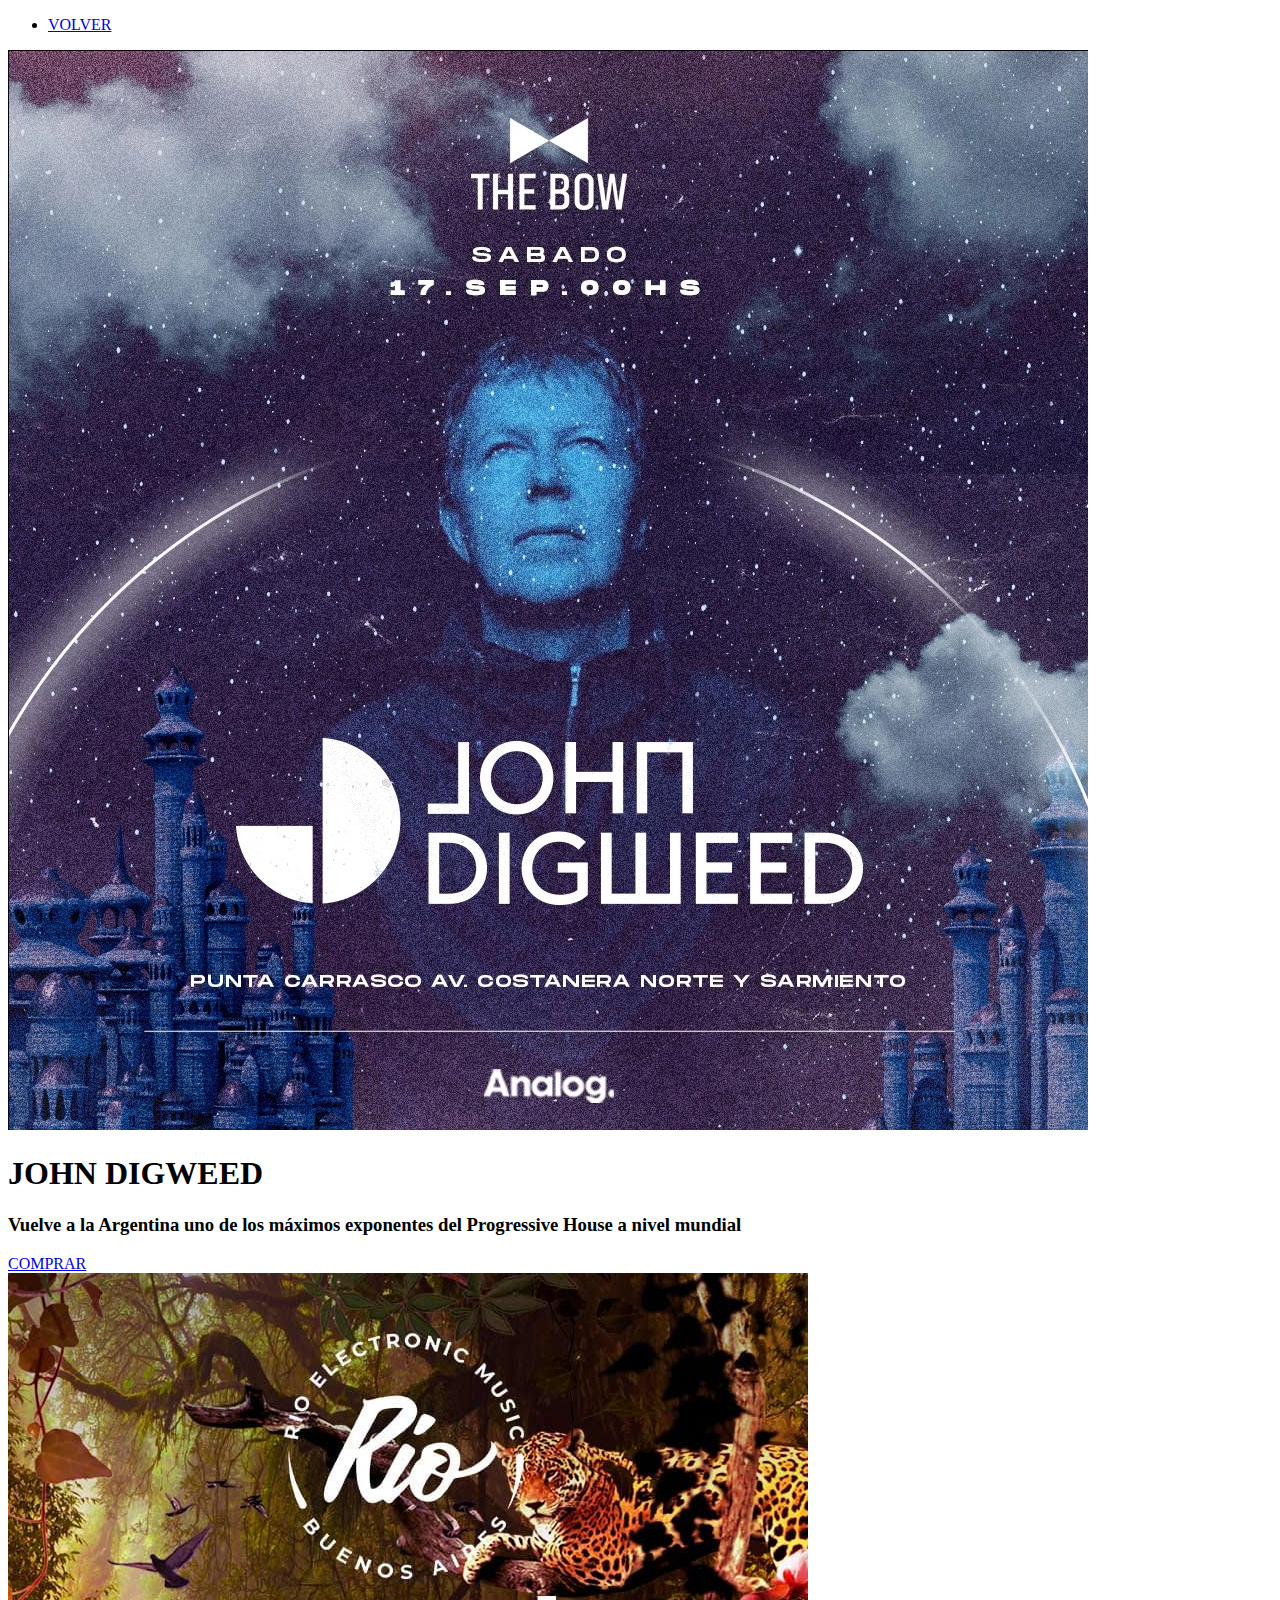
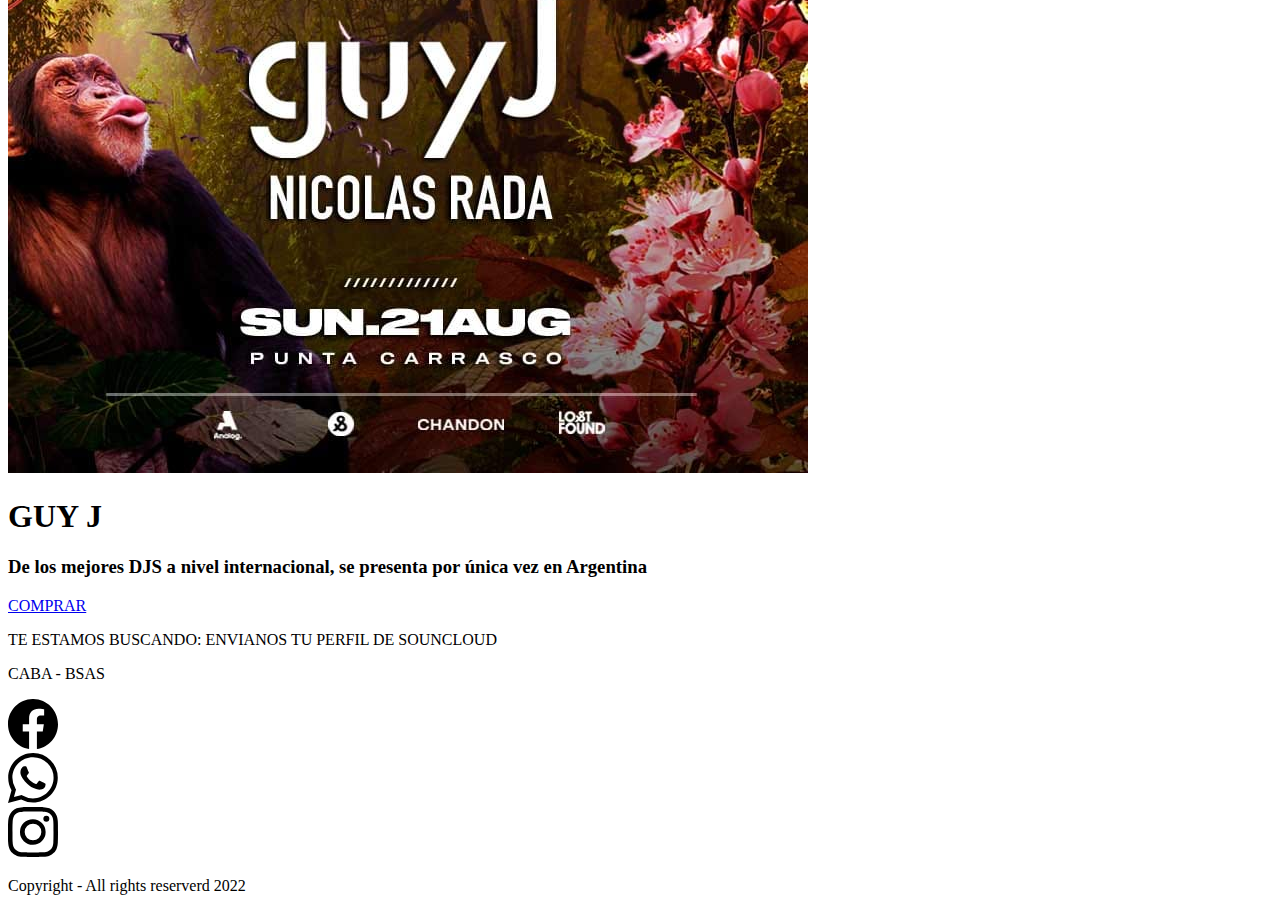
==== commit 29f29719: "aplicando sass" ====
--- a/proximoseventos.html
+++ b/proximoseventos.html
@@ -31,7 +31,31 @@
         <a href="#" class="btn btn-primary m-2">COMPRAR</a>
       </div>
     </div>
-
+    <div id="teestamos-buscando" class="container-fluid containerFooter">
+      <div class="row p-4 pb-2 bg-dark text-white d-flex justify-content-center">
+        <div class="col-xs-12 col-md-6 col-lg-3 fs-100%">
+          <p class="mb-4">TE ESTAMOS BUSCANDO: ENVIANOS TU PERFIL DE SOUNCLOUD</p>
+          <p class="text-secondary"> CABA - BSAS </p>
+        </div>
+        <div class="col-xs-12 pb-3 col-md-6 col-lg-3">
+          <svg xmlns="http://www.w3.org/2000/svg" width="50" height="50" fill="currentColor" class="bi bi-facebook" viewBox="0 0 16 16">
+            <path d="M16 8.049c0-4.446-3.582-8.05-8-8.05C3.58 0-.002 3.603-.002 8.05c0 4.017 2.926 7.347 6.75 7.951v-5.625h-2.03V8.05H6.75V6.275c0-2.017 1.195-3.131 3.022-3.131.876 0 1.791.157 1.791.157v1.98h-1.009c-.993 0-1.303.621-1.303 1.258v1.51h2.218l-.354 2.326H9.25V16c3.824-.604 6.75-3.934 6.75-7.951z"/>
+          </svg> 
+        </div>
+        <div class="col-xs-12 pb-3 col-md-6 col-lg-3">
+          <svg xmlns="http://www.w3.org/2000/svg" width="50" height="50" fill="currentColor" class="bi bi-whatsapp" viewBox="0 0 16 16">
+            <path d="M13.601 2.326A7.854 7.854 0 0 0 7.994 0C3.627 0 .068 3.558.064 7.926c0 1.399.366 2.76 1.057 3.965L0 16l4.204-1.102a7.933 7.933 0 0 0 3.79.965h.004c4.368 0 7.926-3.558 7.93-7.93A7.898 7.898 0 0 0 13.6 2.326zM7.994 14.521a6.573 6.573 0 0 1-3.356-.92l-.24-.144-2.494.654.666-2.433-.156-.251a6.56 6.56 0 0 1-1.007-3.505c0-3.626 2.957-6.584 6.591-6.584a6.56 6.56 0 0 1 4.66 1.931 6.557 6.557 0 0 1 1.928 4.66c-.004 3.639-2.961 6.592-6.592 6.592zm3.615-4.934c-.197-.099-1.17-.578-1.353-.646-.182-.065-.315-.099-.445.099-.133.197-.513.646-.627.775-.114.133-.232.148-.43.05-.197-.1-.836-.308-1.592-.985-.59-.525-.985-1.175-1.103-1.372-.114-.198-.011-.304.088-.403.087-.088.197-.232.296-.346.1-.114.133-.198.198-.33.065-.134.034-.248-.015-.347-.05-.099-.445-1.076-.612-1.47-.16-.389-.323-.335-.445-.34-.114-.007-.247-.007-.38-.007a.729.729 0 0 0-.529.247c-.182.198-.691.677-.691 1.654 0 .977.71 1.916.81 2.049.098.133 1.394 2.132 3.383 2.992.47.205.84.326 1.129.418.475.152.904.129 1.246.08.38-.058 1.171-.48 1.338-.943.164-.464.164-.86.114-.943-.049-.084-.182-.133-.38-.232z"/>
+          </svg>
+        </div>
+        <div class="col-xs-12 pb-3 col-md-6 col-lg-3">
+          <svg xmlns="http://www.w3.org/2000/svg" width="50" height="50" fill="currentColor" class="bi bi-instagram" viewBox="0 0 16 16">
+            <path d="M8 0C5.829 0 5.556.01 4.703.048 3.85.088 3.269.222 2.76.42a3.917 3.917 0 0 0-1.417.923A3.927 3.927 0 0 0 .42 2.76C.222 3.268.087 3.85.048 4.7.01 5.555 0 5.827 0 8.001c0 2.172.01 2.444.048 3.297.04.852.174 1.433.372 1.942.205.526.478.972.923 1.417.444.445.89.719 1.416.923.51.198 1.09.333 1.942.372C5.555 15.99 5.827 16 8 16s2.444-.01 3.298-.048c.851-.04 1.434-.174 1.943-.372a3.916 3.916 0 0 0 1.416-.923c.445-.445.718-.891.923-1.417.197-.509.332-1.09.372-1.942C15.99 10.445 16 10.173 16 8s-.01-2.445-.048-3.299c-.04-.851-.175-1.433-.372-1.941a3.926 3.926 0 0 0-.923-1.417A3.911 3.911 0 0 0 13.24.42c-.51-.198-1.092-.333-1.943-.372C10.443.01 10.172 0 7.998 0h.003zm-.717 1.442h.718c2.136 0 2.389.007 3.232.046.78.035 1.204.166 1.486.275.373.145.64.319.92.599.28.28.453.546.598.92.11.281.24.705.275 1.485.039.843.047 1.096.047 3.231s-.008 2.389-.047 3.232c-.035.78-.166 1.203-.275 1.485a2.47 2.47 0 0 1-.599.919c-.28.28-.546.453-.92.598-.28.11-.704.24-1.485.276-.843.038-1.096.047-3.232.047s-2.39-.009-3.233-.047c-.78-.036-1.203-.166-1.485-.276a2.478 2.478 0 0 1-.92-.598 2.48 2.48 0 0 1-.6-.92c-.109-.281-.24-.705-.275-1.485-.038-.843-.046-1.096-.046-3.233 0-2.136.008-2.388.046-3.231.036-.78.166-1.204.276-1.486.145-.373.319-.64.599-.92.28-.28.546-.453.92-.598.282-.11.705-.24 1.485-.276.738-.034 1.024-.044 2.515-.045v.002zm4.988 1.328a.96.96 0 1 0 0 1.92.96.96 0 0 0 0-1.92zm-4.27 1.122a4.109 4.109 0 1 0 0 8.217 4.109 4.109 0 0 0 0-8.217zm0 1.441a2.667 2.667 0 1 1 0 5.334 2.667 2.667 0 0 1 0-5.334z"/>
+          </svg>
+        </div>
+      <div class="col-xs12 pt-5">
+        <p class="text-black text-center">Copyright - All rights reserverd 2022</p>
+      </div>
+    </div>
 <script src="https://cdn.jsdelivr.net/npm/bootstrap@5.1.3/dist/js/bootstrap.bundle.min.js" integrity="sha384-ka7Sk0Gln4gmtz2MlQnikT1wXgYsOg+OMhuP+IlRH9sENBO0LRn5q+8nbTov4+1p" crossorigin="anonymous"></script>
 </body>
 </html>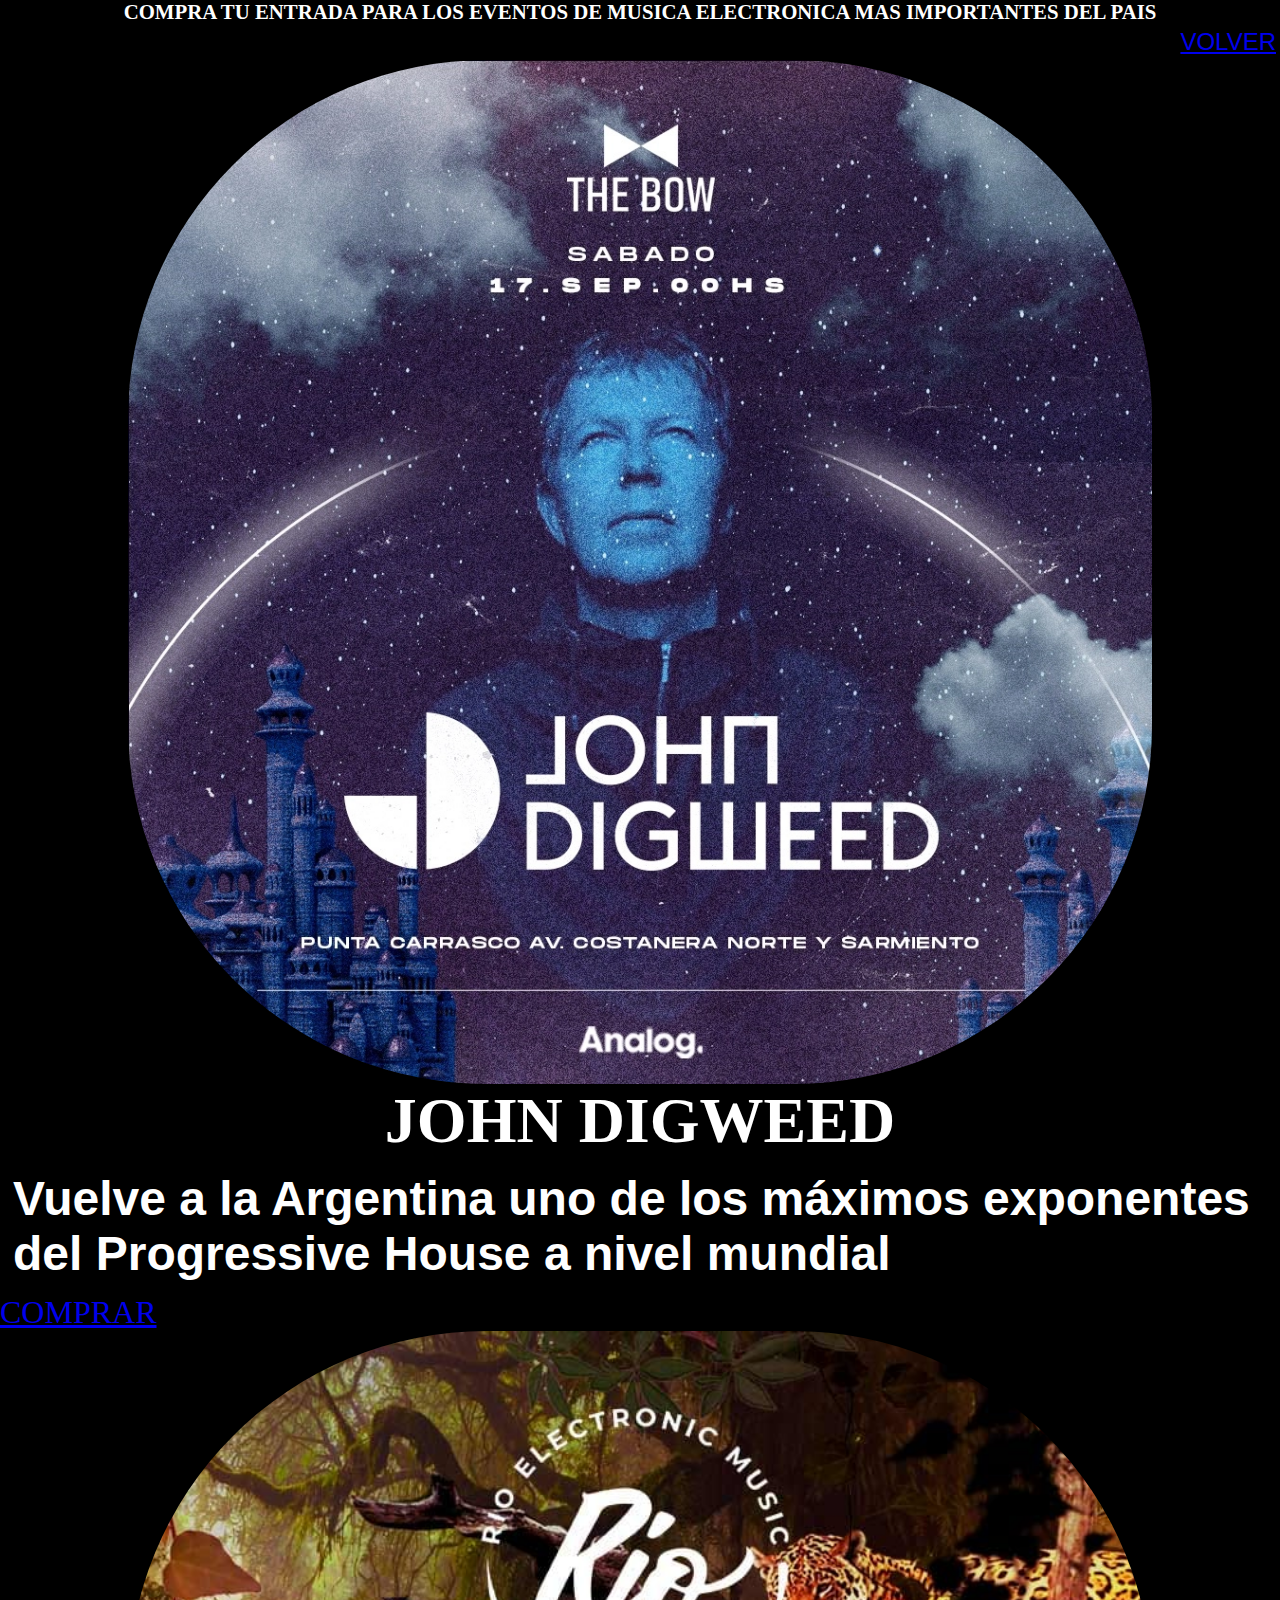
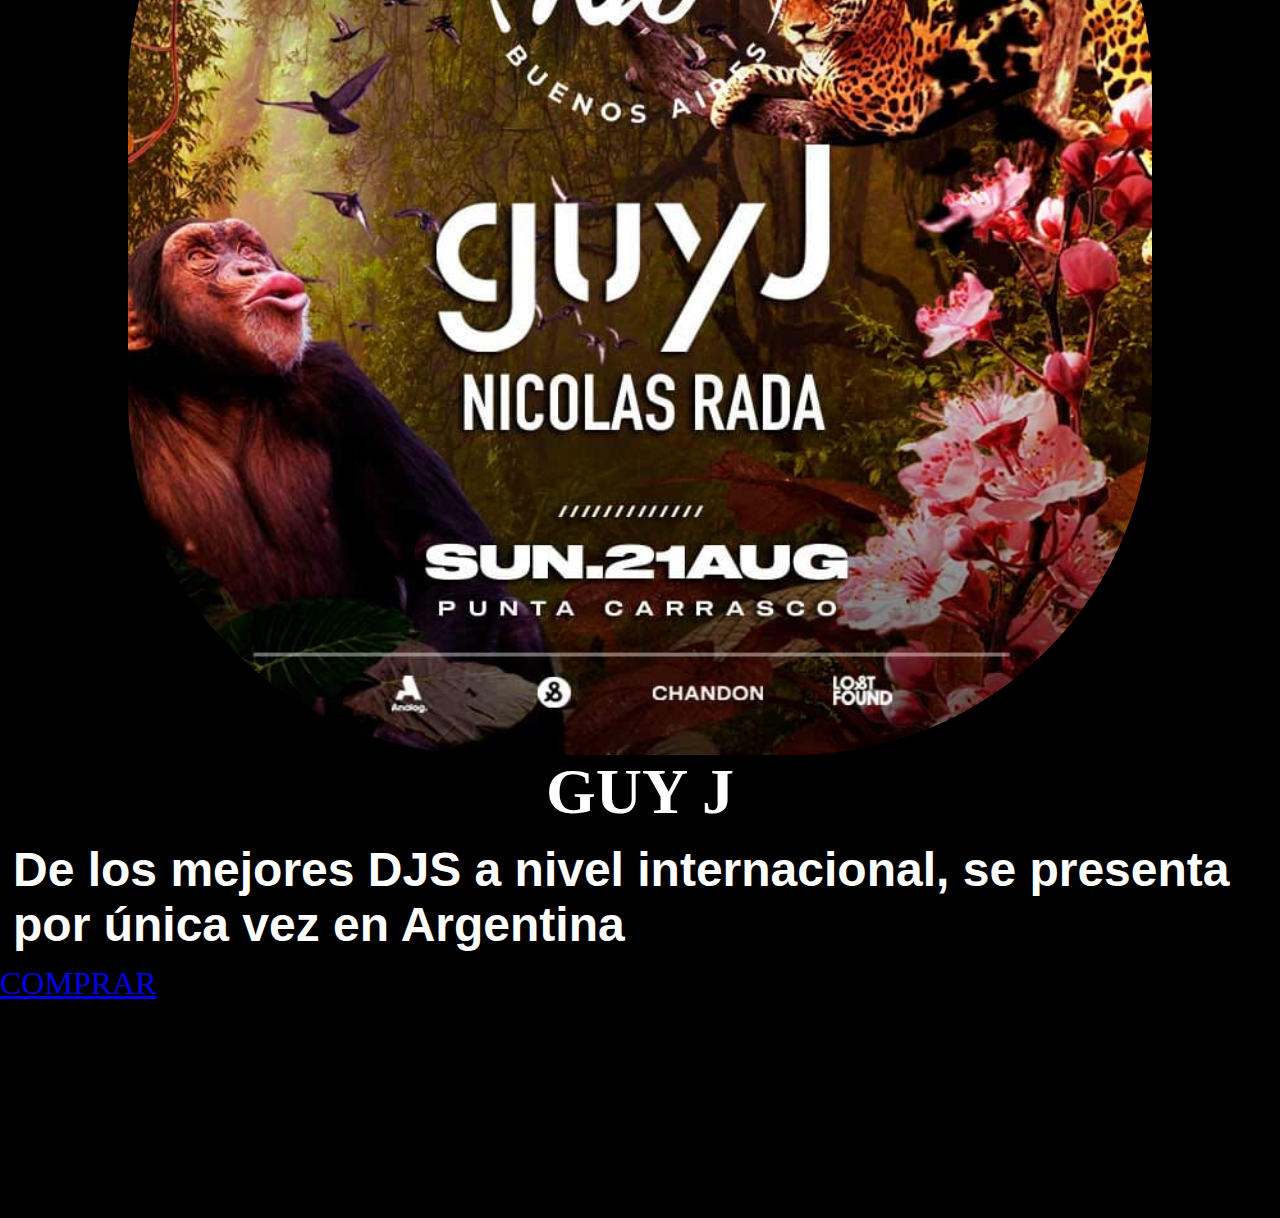
==== commit 9b801706: "sass II" ====
--- a/proximoseventos.html
+++ b/proximoseventos.html
@@ -6,9 +6,12 @@
     <meta name="viewport" content="width=device-width, initial-scale=1.0">
     <link rel="shorcut icon" href="IMAGENES/icono.png">
     <link href="https://cdn.jsdelivr.net/npm/bootstrap@5.1.3/dist/css/bootstrap.min.css" rel="stylesheet" integrity="sha384-1BmE4kWBq78iYhFldvKuhfTAU6auU8tT94WrHftjDbrCEXSU1oBoqyl2QvZ6jIW3" crossorigin="anonymous">
-    <link rel="stylesheet" href="style.css">
-    <title>PROXIMOS EVENTOS</title>
+    <link rel="stylesheet" href="./css/style.css">
+    <meta name="descripcion" content="Los eventos más importantes de toda la Capital Federal en los mejores venus del país">
+    <meta name="keywords" content="progressive house, tech house, deep, tecno, tecno melodico, electronica, venus, after party, fiesta">
+    <title>LOS EVENTOS MAS IMPORTANTES DE MUSICA ELECTRONICA EN LA CAPITAL FEDERAL</title>
 </head>
+<h1 class="h1proximoseventos">COMPRA TU ENTRADA PARA LOS EVENTOS DE MUSICA ELECTRONICA MAS IMPORTANTES DEL PAIS</h1>
 <body class="bodyproximoseventos">
     <nav class="regreso">
         <ul>
--- a/css/style.css
+++ b/css/style.css
@@ -0,0 +1,299 @@
+.recomendados, .topfive {
+  display: flex;
+  flex-direction: row;
+  color: white;
+  font-family: "Trebuchet MS", "Lucida Sans Unicode", "Lucida Grande", "Lucida Sans", Arial, sans-serif;
+  font-size: 90%;
+  text-decoration: none;
+  margin: 50px;
+  padding: 50px;
+}
+
+.serviciosTres, .serviciosDos, .serviciosUno {
+  border: none;
+}
+
+.containerWarren img, .containerNicorada img {
+  border-radius: 35%;
+  width: 100%;
+}
+
+* {
+  margin: 0;
+  padding: 0;
+}
+
+html {
+  font-size: 62.5;
+}
+
+.body {
+  background-color: black;
+}
+
+h1 {
+  display: flex;
+  flex-direction: column;
+  align-items: center;
+  justify-content: center;
+  color: white;
+}
+
+h3 {
+  margin: 7px;
+  padding: 6px;
+  text-decoration: none;
+  color: white;
+  font-family: "Gill Sans", "Gill Sans MT", Calibri, "Trebuchet MS", sans-serif;
+  font-size: 150%;
+}
+
+.navLogo img {
+  width: 250px;
+}
+
+.navLista .navLinks a {
+  font-size: 90%;
+  border: solid 2px white;
+  margin: 20px;
+  color: white;
+}
+
+.fotosHernan {
+  border-radius: 25%;
+}
+
+.topfive {
+  flex-direction: row;
+}
+
+.topfiveH3 {
+  margin: 5px;
+  padding: 5px;
+}
+
+.topfive .topfivespotify {
+  height: 20%;
+  right: 20%;
+  text-align: center;
+}
+
+.recomendados {
+  justify-content: start;
+}
+
+.recomendadosH3 {
+  margin: 5px;
+  padding: 5px;
+}
+
+.recomendados .recomendadossouncloud {
+  width: 50%;
+}
+
+.recomendados select option {
+  height: 2px;
+  width: 2px;
+  text-align: center;
+  border-radius: 2px solid withe;
+}
+
+.fotostresamigos {
+  border-radius: 35%;
+}
+
+.titulodos {
+  background-color: black;
+}
+
+.titulotres h3 {
+  background-color: black;
+  border: 2px solid withe;
+  margin-top: 20px;
+}
+
+.servicios {
+  width: 99%;
+  border: none;
+}
+
+.basicolista {
+  background-color: black;
+  color: white;
+  height: 170px;
+}
+
+.intermediolista {
+  background-color: black;
+  color: white;
+  height: 170px;
+}
+
+.fullLista {
+  border: none;
+  background-color: black;
+  color: white;
+  height: 170px;
+}
+
+.containercuatro {
+  width: 99%;
+}
+
+.containerNicorada {
+  border: solid 1px black;
+  border: none;
+  text-align: center;
+  font-size: 200%;
+  font-family: Arial, Helvetica, sans-serif;
+  color: white;
+  background-color: black;
+  width: 99%;
+}
+
+.containerWarren {
+  border: black solid 2px;
+  border: none;
+  text-align: center;
+  font-size: 200%;
+  font-family: Arial, Helvetica, sans-serif;
+  color: white;
+  background-color: black;
+  width: 100%;
+}
+
+.eventouno {
+  display: flex;
+  flex-direction: column;
+  align-items: center;
+}
+
+.eventouno img {
+  width: 80%;
+}
+
+.eventodos {
+  display: flex;
+  flex-direction: column;
+  align-items: center;
+}
+
+.eventodos img {
+  width: 80%;
+}
+
+.h1proximoseventos {
+  display: flex;
+  flex-direction: column;
+  text-align: center;
+  align-items: center;
+  justify-content: center;
+  font-size: 130%;
+}
+
+.bodyproximoseventos {
+  background-color: black;
+}
+
+.regreso {
+  margin: 2px;
+  padding: 2px;
+  text-decoration: none;
+  color: white;
+  font-family: "Trebuchet MS", "Lucida Sans Unicode", "Lucida Grande", "Lucida Sans", Arial, sans-serif;
+  font-size: 150%;
+  text-align: right;
+}
+
+.eventouno {
+  background-color: black;
+  font-size: 200%;
+}
+
+.eventouno img {
+  border-radius: 35%;
+}
+
+.eventouno a {
+  width: 200px;
+  font-size: 100%;
+}
+
+.eventodos {
+  background-color: black;
+  font-size: 200%;
+}
+
+.eventodos img {
+  border-radius: 35%;
+}
+
+.eventodos a {
+  width: 200px;
+  font-size: 100%;
+}
+
+/*mediaqueries*/
+@media only screen and (max-width: 576px) {
+  * {
+    margin: 0;
+    padding: 0;
+  }
+  /* PRIMERA PARTE */
+  h1 {
+    display: flex;
+    flex-direction: column;
+    text-align: center;
+    font-size: 80%;
+  }
+  .navLogo img {
+    width: 150px;
+  }
+  .navLista {
+    display: flex;
+    flex-direction: column;
+    align-items: center;
+    text-align: center;
+  }
+  .topfive .topfivespotify option {
+    height: 40%;
+  }
+  .recomendados {
+    display: grid;
+    grid-template-columns: 1fr;
+    grid-template-rows: 2fr;
+    grid-template-areas: "recomendadosH3" "recomendadossouncloud";
+  }
+  .recomendadosH3 {
+    grid-area: recomendadosH3;
+  }
+  .recomendadossouncloud {
+    grid-area: recomendadossouncloud;
+    width: 100px;
+    margin-bottom: 25px;
+  }
+  /* SEGUNDA PARTE  */
+  .titulodos h3 {
+    margin: 15px;
+    padding: 15px;
+  }
+  /* TERCERA PARTE  */
+  .servicios {
+    width: 98%;
+  }
+  .container__basico {
+    margin-bottom: 38px;
+  }
+  .containerIntermedio {
+    margin-bottom: 38px;
+  }
+  .containerFull {
+    margin-bottom: 38px;
+  }
+  /* CUARTA PARTE */
+  .containercuatro {
+    width: 98%;
+  }
+}
+
+/*# sourceMappingURL=style.css.map */
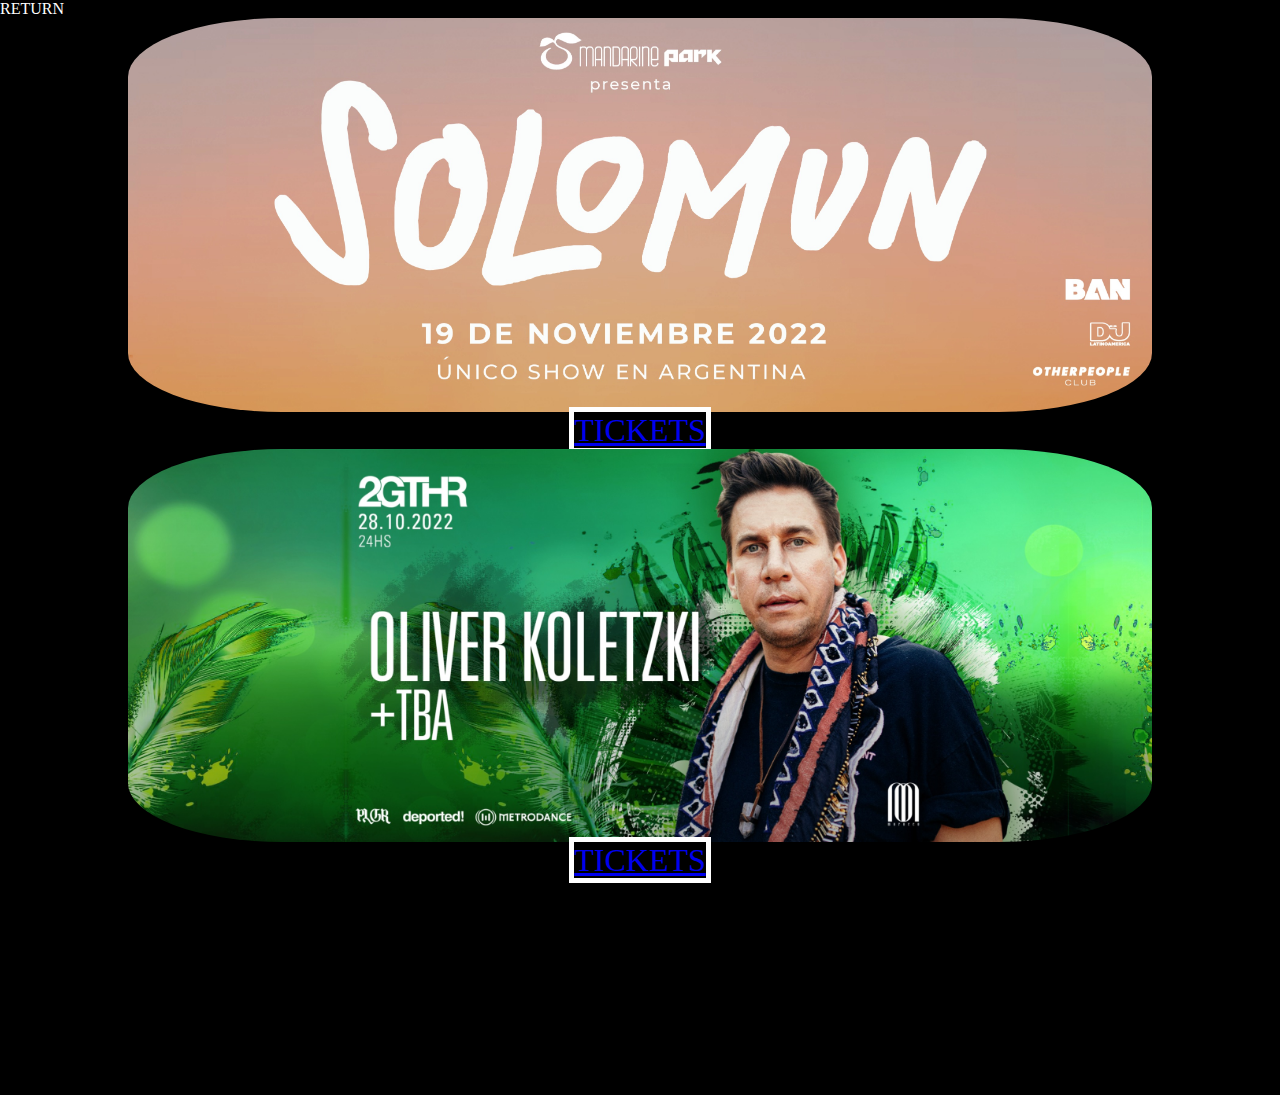
==== commit 0bf260df: "tercer entrega final" ====
--- a/proximoseventos.html
+++ b/proximoseventos.html
@@ -15,23 +15,19 @@
 <body class="bodyproximoseventos">
     <nav class="regreso">
         <ul>
-            <li><a href="index.html">VOLVER</a></li>
+            <li><a href="index.html">RETURN</a></li>
         </ul>
     </nav>
     <div class="card text-white eventouno" style="width: 100%;">
-      <img src="./IMAGENES/eventouno.webp" class="card-img-top" alt="eventouno">
+      <img src="./IMAGENES/eventouno.jpg" class="card-img-top" alt="eventouno">
       <div class="card-body texto__uno text-center">
-        <h1 class="card-title">JOHN DIGWEED</h1>
-        <h3 class="card-text">Vuelve a la Argentina uno de los máximos exponentes del Progressive House a nivel mundial</h3>
-        <a href="#" class="btn btn-primary m-2">COMPRAR</a>
+        <a href="#" class="btn btn-primary m-2">TICKETS</a>
       </div>
     </div>
     <div class="card text-white eventodos" style="width: 100%;">
-      <img src="./IMAGENES/eventodos.jpeg" class="card-img-top" alt="eventodos">
+      <img src="./IMAGENES/eventodos.jpg" class="card-img-top" alt="eventodos">
       <div class="card-body texto__uno text-center">
-        <h1 class="card-title">GUY J </h1>
-        <h3 class="card-text">De los mejores DJS a nivel internacional, se presenta por única vez en Argentina</h3>
-        <a href="#" class="btn btn-primary m-2">COMPRAR</a>
+        <a href="#" class="btn btn-primary m-2">TICKETS</a>
       </div>
     </div>
     <div id="teestamos-buscando" class="container-fluid containerFooter">
--- a/css/style.css
+++ b/css/style.css
@@ -1,8 +1,10 @@
 .recomendados, .topfive {
   display: flex;
-  flex-direction: row;
-  color: white;
-  font-family: "Trebuchet MS", "Lucida Sans Unicode", "Lucida Grande", "Lucida Sans", Arial, sans-serif;
+  flex-direction: column;
+  align-items: center;
+  text-align: center;
+  color: white;
+  font-family:'Courier New', Courier, monospace;
   font-size: 90%;
   text-decoration: none;
   margin: 50px;
@@ -32,11 +34,14 @@
 }
 
 h1 {
-  display: flex;
+  display: none;
   flex-direction: column;
-  align-items: center;
-  justify-content: center;
-  color: white;
+  text-align: center;
+  background-color: white;
+  color: black;
+  font-size: 90%;
+  font-family: 'Courier New', Courier, monospace;
+  border: 1px solid black;
 }
 
 h3 {
@@ -44,42 +49,37 @@
   padding: 6px;
   text-decoration: none;
   color: white;
-  font-family: "Gill Sans", "Gill Sans MT", Calibri, "Trebuchet MS", sans-serif;
+  font-family:'Times New Roman', Times, serif;
+  font-size: 120%;
+}
+
+h5{
   font-size: 150%;
-}
-
+  font-family: 'Courier New', Courier, monospace;
+}
 .navLogo img {
   width: 250px;
 }
 
 .navLista .navLinks a {
   font-size: 90%;
+  font-family: 'Courier New', Courier, monospace;
   border: solid 2px white;
   margin: 20px;
   color: white;
 }
 
 .fotosHernan {
-  border-radius: 25%;
-}
-
-.topfive {
-  flex-direction: row;
-}
-
+  border-radius: 33%;
+}
 .topfiveH3 {
   margin: 5px;
   padding: 5px;
 }
 
 .topfive .topfivespotify {
-  height: 20%;
-  right: 20%;
-  text-align: center;
-}
-
-.recomendados {
-  justify-content: start;
+  text-align: center;
+  width: 30%;
 }
 
 .recomendadosH3 {
@@ -88,7 +88,7 @@
 }
 
 .recomendados .recomendadossouncloud {
-  width: 50%;
+  width: 30%;
 }
 
 .recomendados select option {
@@ -99,7 +99,7 @@
 }
 
 .fotostresamigos {
-  border-radius: 35%;
+  border-radius: 33%;
 }
 
 .titulodos {
@@ -116,26 +116,40 @@
   width: 99%;
   border: none;
 }
-
 .basicolista {
   background-color: black;
   color: white;
   height: 170px;
+  font-size: 90%;
+  font-family: 'Courier New', Courier, monospace;
+}
+
+.basicolista select option{
+  text-align: center;
 }
 
 .intermediolista {
   background-color: black;
   color: white;
   height: 170px;
-}
-
+  font-size: 90%;
+  font-family: 'Courier New', Courier, monospace;
+}
+
+.intermediolista select option{
+  text-align: center;
+}
 .fullLista {
   border: none;
   background-color: black;
   color: white;
   height: 170px;
-}
-
+  font-size: 90%;
+  font-family: 'Courier New', Courier, monospace;
+}
+.fullLista select option{
+  text-align: center;
+}
 .containercuatro {
   width: 99%;
 }
@@ -190,33 +204,31 @@
   justify-content: center;
   font-size: 130%;
 }
-
+/* PROXIMOS EVENTOS  */
 .bodyproximoseventos {
   background-color: black;
 }
-
-.regreso {
-  margin: 2px;
-  padding: 2px;
+ .regreso ul a{
   text-decoration: none;
   color: white;
-  font-family: "Trebuchet MS", "Lucida Sans Unicode", "Lucida Grande", "Lucida Sans", Arial, sans-serif;
-  font-size: 150%;
-  text-align: right;
-}
+ }
+ .h1proximoseventos{
+  display: none;
+ }
+
 
 .eventouno {
   background-color: black;
   font-size: 200%;
 }
-
 .eventouno img {
-  border-radius: 35%;
-}
-
+  border-radius: 15%;
+}
 .eventouno a {
   width: 200px;
   font-size: 100%;
+  background-color: black;
+  border: solid white 5px;
 }
 
 .eventodos {
@@ -225,12 +237,14 @@
 }
 
 .eventodos img {
-  border-radius: 35%;
+  border-radius: 15%;
 }
 
 .eventodos a {
   width: 200px;
   font-size: 100%;
+  background-color: black;
+  border: solid white 5px;
 }
 
 /*mediaqueries*/
@@ -241,10 +255,24 @@
   }
   /* PRIMERA PARTE */
   h1 {
-    display: flex;
+    display: none;
     flex-direction: column;
     text-align: center;
     font-size: 80%;
+  }
+
+  h3{
+    text-align: center;
+  }
+
+  h5{
+    text-align: center;
+  }
+  .container{
+    width: 95%;
+  }
+  .containerhernan{
+    width: 98%;
   }
   .navLogo img {
     width: 150px;
@@ -255,23 +283,25 @@
     align-items: center;
     text-align: center;
   }
-  .topfive .topfivespotify option {
-    height: 40%;
-  }
-  .recomendados {
-    display: grid;
-    grid-template-columns: 1fr;
-    grid-template-rows: 2fr;
-    grid-template-areas: "recomendadosH3" "recomendadossouncloud";
-  }
-  .recomendadosH3 {
-    grid-area: recomendadosH3;
-  }
-  .recomendadossouncloud {
-    grid-area: recomendadossouncloud;
-    width: 100px;
-    margin-bottom: 25px;
-  }
+  .topfive{
+    width: 80%;
+  }
+  .topfive .topfivespotify{
+    height: 90%;
+    width: 80%;
+  }
+
+  .recomendados{
+    display: flex;
+    flex-direction: column;
+    margin-top: 103px;
+    width: 80%;
+  }
+  
+.recomendados .recomendadossouncloud{
+  width: 120%;
+  margin-bottom: 65px;
+}
   /* SEGUNDA PARTE  */
   .titulodos h3 {
     margin: 15px;
@@ -279,21 +309,111 @@
   }
   /* TERCERA PARTE  */
   .servicios {
-    width: 98%;
+    display: flex;
+    flex-direction: column;
+    text-align: center;
+    justify-content: center;
+    width: 99%;
+    
   }
   .container__basico {
-    margin-bottom: 38px;
+    margin-top: 20px;
+    margin-bottom: 103px;
+    width: 99%;
   }
   .containerIntermedio {
-    margin-bottom: 38px;
+    margin-bottom: 103px;
+    width: 99%;
   }
   .containerFull {
-    margin-bottom: 38px;
+    margin-bottom: 103px;
+    width: 99%;
   }
   /* CUARTA PARTE */
   .containercuatro {
     width: 98%;
   }
 }
-
+@media only screen and (max-width: 768px) {
+  h1 {
+    display: none;
+    flex-direction: column;
+    text-align: center;
+    font-size: 80%;
+  }
+
+  h3{
+    text-align: center;
+  }
+
+  h5{
+    text-align: center;
+  }
+  .container{
+    width: 98%;
+  }
+  .containerhernan{
+    width: 98%;
+  }
+  .navLogo img {
+    width: 150px
+  }
+  .navLista {
+    display: flex;
+    flex-direction: column;
+    align-items: center;
+    text-align: center;
+  }
+  .topfive{
+    width: 80%;
+  }
+  .topfive .topfivespotify{
+    height: 50%;
+    width: 50%;
+  }
+
+  .recomendados{
+    display: flex;
+    flex-direction: column;
+    margin-top: 103px;
+    width: 80%;
+  }
+  
+.recomendados .recomendadossouncloud{
+  width: 50%;
+  margin-bottom: 65px;
+}
+  /* SEGUNDA PARTE  */
+  .titulodos h3 {
+    margin: 15px;
+    padding: 15px;
+  }
+
+  /* TERCERA PARTE  */
+  .servicios {
+    display: flex;
+    flex-direction: column;
+    text-align: center;
+    justify-content: center;
+    width: 99%;
+    
+  }
+  .container__basico {
+    margin-top: 20px;
+    margin-bottom: 103px;
+    width: 99%;
+  }
+  .containerIntermedio {
+    margin-bottom: 103px;
+    width: 99%;
+  }
+  .containerFull {
+    margin-bottom: 103px;
+    width: 99%;
+  }
+  /* CUARTA PARTE */
+  .containercuatro {
+    width: 98%;
+  }
+}
 /*# sourceMappingURL=style.css.map */
